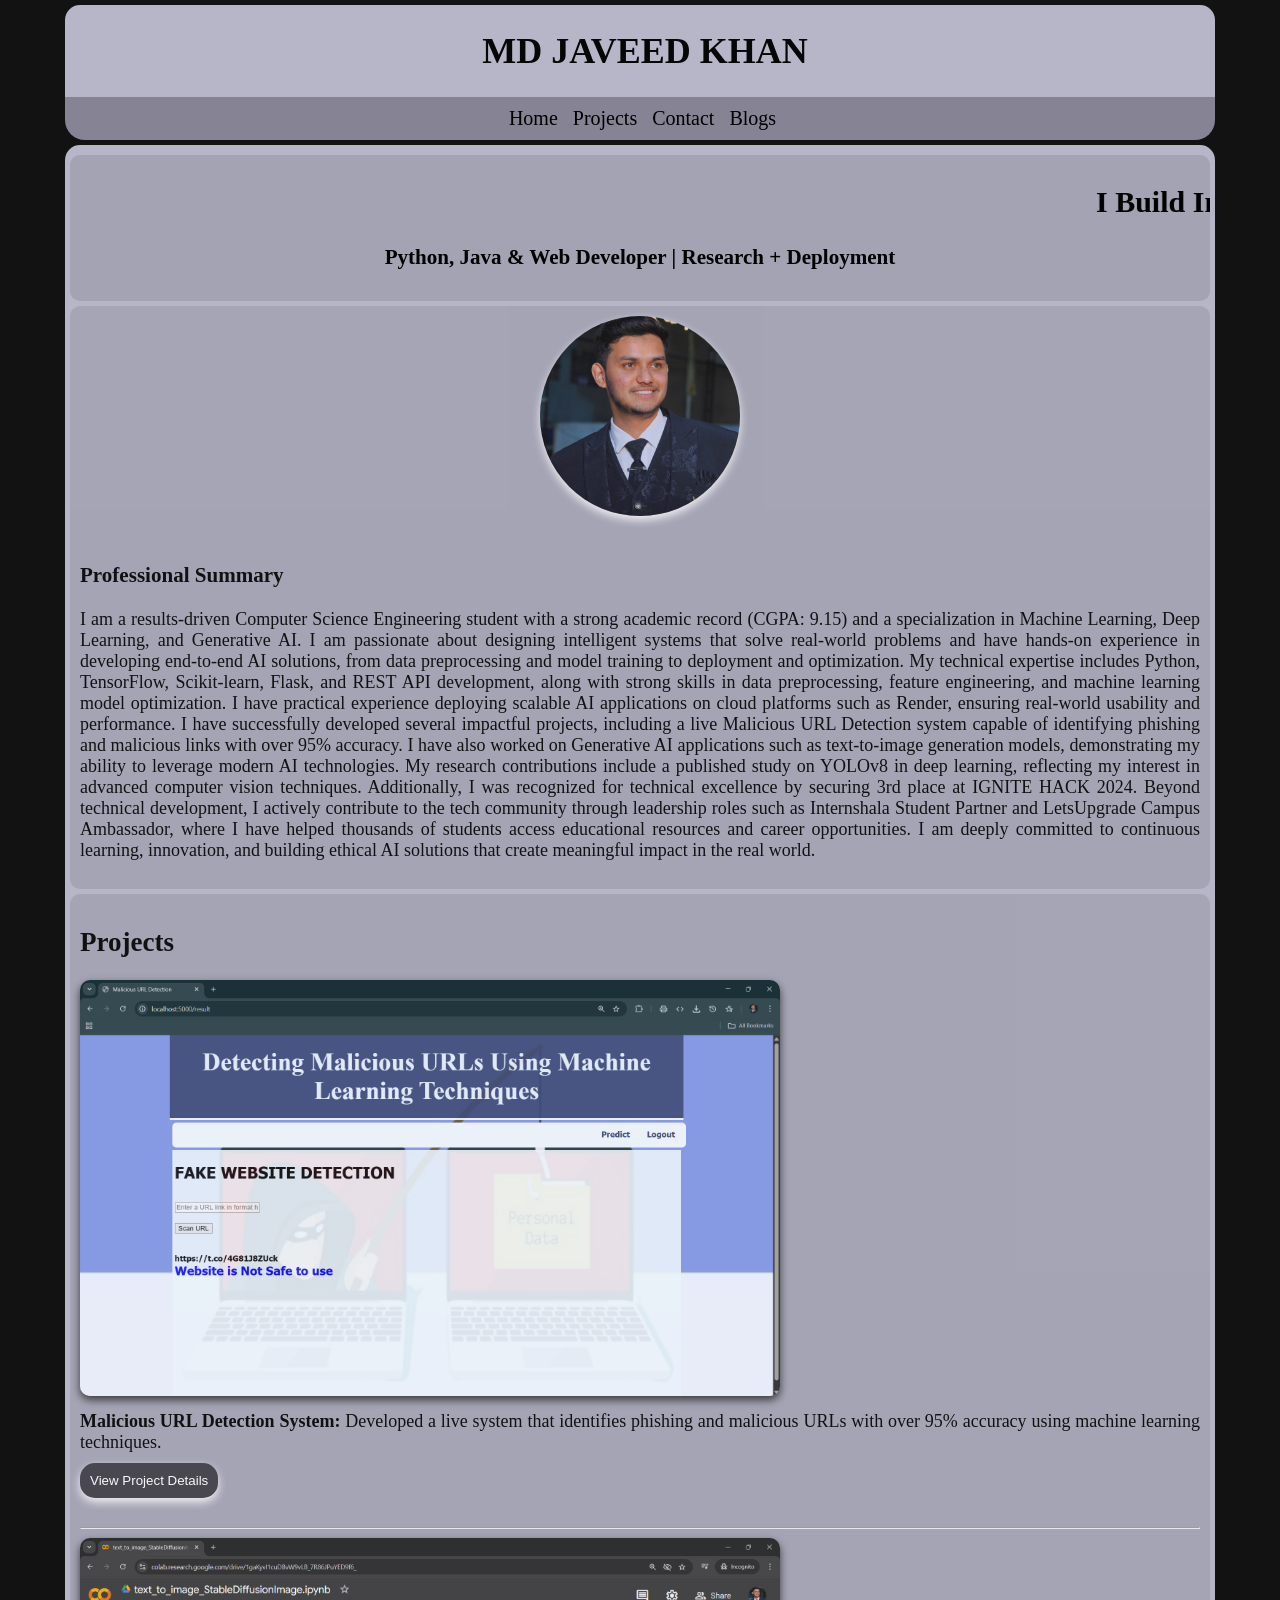
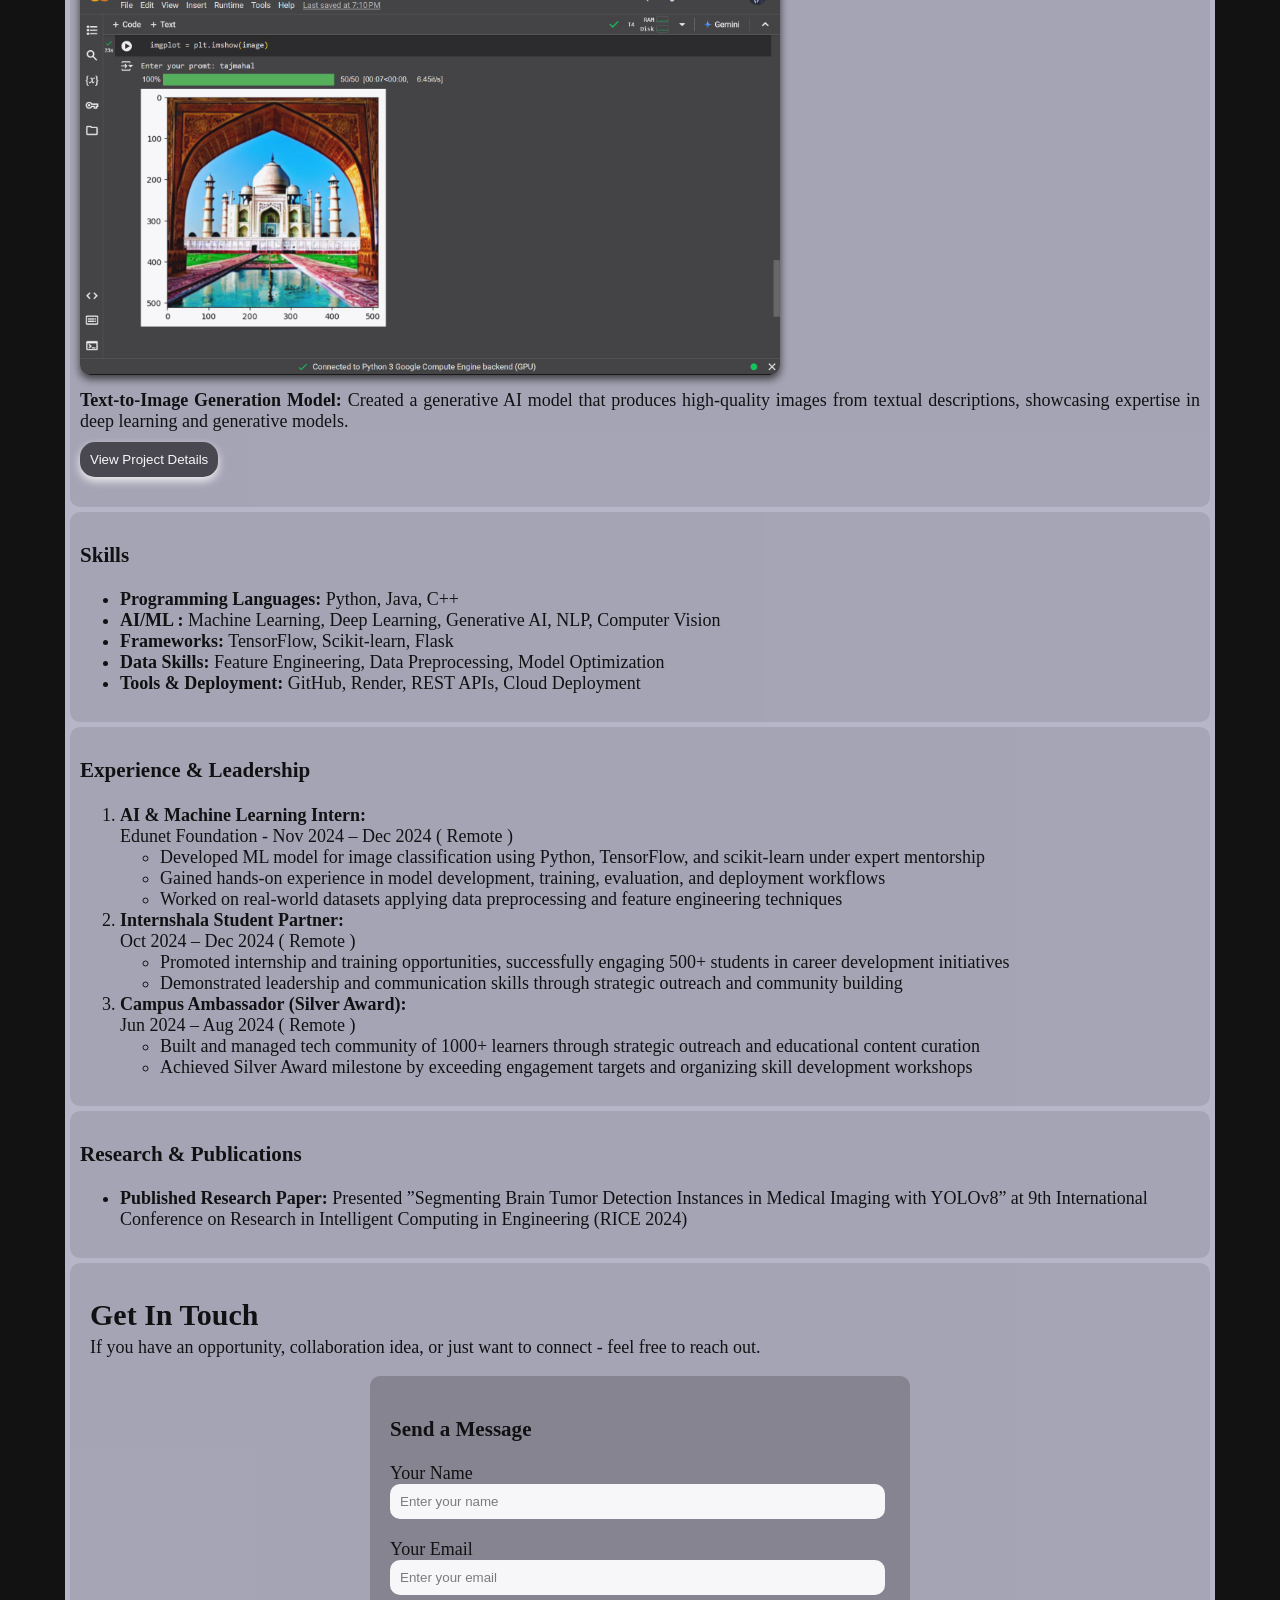
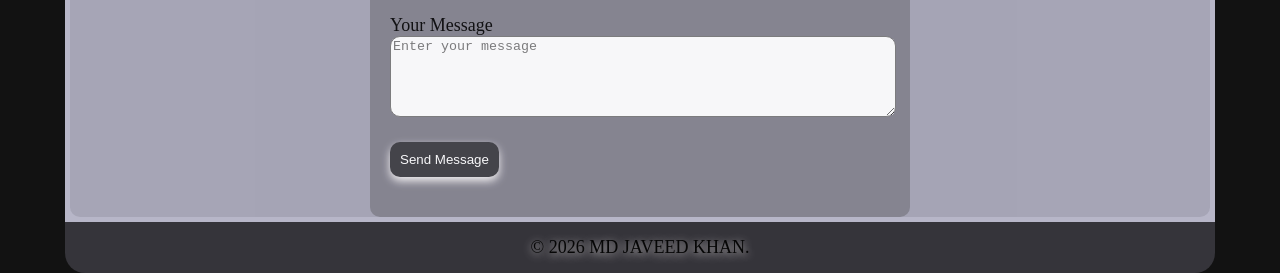
==== index.html @ 77957b5d "Add line breaks after profile and project images in index.html; clean up style.css" ====
<!DOCTYPE html>
<html lang="en">

    <head>
        <meta charset="UTF-8">
        <meta name="viewport" content="width=device-width, initial-scale=1.0">
        <link rel="stylesheet" href="static/css/style.css">
        <title>Portfolio</title>
        <link rel="icon" type="image/png"
            href="static/images/passport size photo.jpeg">

    </head>

    <body>
        <div class="header">
            <center><h1>MD JAVEED KHAN</h1></center>
        </div>
        <div class="navigation">
            <!-- add buttons
             <button class="nav-button" onclick="window.location.href='index.html'">Home</button>
             <button class="nav-button " onclick="window.location.href='Projects.html'">Projects</button>
             <button class="nav-button" onclick="window.location.href='contact.html'">Contact</button>
             <button class="nav-button" onclick="window.location.href='myblogs.html'">Blogs</button>
            -->
            <ul class="ul">
                <li class="li"><a href="index.html">Home </a></li>
                <li class="li"><a href="projects.html">Projects</a></li>
                <li class="li"><a href="contact.html">Contact</a></li>
                <li class="li"><a href="myblogs.html">Blogs</a></li>
            </ul>
        </div>

        <div class="content">
            <div class="profile">
                <center>
                    <marquee class="marquee">I Build Intelligent AI Systems That
                        Solve Real Problems</marquee>
                    <h3 class="title">Python, Java & Web Developer | Research +
                        Deployment</h3>
                </center>
            </div>
            <div class="professional-summary">
                <div class="profile-image">
                    <center>
                        <img src="static/images/passport size photo.jpeg"
                            alt="Profile Picture" class="profile-pic">
                    </center>
                </div><br>
                <div class="summary">
                    <h3>Professional Summary</h3>
                    <p>I am a results-driven Computer Science Engineering
                        student with a strong academic record (CGPA: 9.15) and a
                        specialization in Machine Learning, Deep Learning, and
                        Generative AI. I am passionate about designing
                        intelligent systems that solve real-world problems and
                        have hands-on experience in developing end-to-end AI
                        solutions, from data preprocessing and model training to
                        deployment and optimization.

                        My technical expertise includes Python, TensorFlow,
                        Scikit-learn, Flask, and REST API development, along
                        with strong skills in data preprocessing, feature
                        engineering, and machine learning model optimization. I
                        have practical experience deploying scalable AI
                        applications on cloud platforms such as Render, ensuring
                        real-world usability and performance.

                        I have successfully developed several impactful
                        projects, including a live Malicious URL Detection
                        system capable of identifying phishing and malicious
                        links with over 95% accuracy. I have also worked on
                        Generative AI applications such as text-to-image
                        generation models, demonstrating my ability to leverage
                        modern AI technologies. My research contributions
                        include a published study on YOLOv8 in deep learning,
                        reflecting my interest in advanced computer vision
                        techniques. Additionally, I was recognized for technical
                        excellence by securing 3rd place at IGNITE HACK 2024.

                        Beyond technical development, I actively contribute to
                        the tech community through leadership roles such as
                        Internshala Student Partner and LetsUpgrade Campus
                        Ambassador, where I have helped thousands of students
                        access educational resources and career opportunities. I
                        am deeply committed to continuous learning, innovation,
                        and building ethical AI solutions that create meaningful
                        impact in the real world.</p>
                </div>
            </div>
            <div class="project">
                <h2>Projects</h2>
                <div class="project1">
                    <img src="static/images/project1.png" alt="Project Image"
                        class="project-image"><br>
                    <b>Malicious URL Detection System:</b> Developed a live
                    system that identifies phishing and malicious URLs with over
                    95% accuracy using machine learning techniques.<br>
                    <button class="project1-button"
                        onclick="window.location.href='projects.html#project1'">View
                        Project Details</button>
                </div>
                <hr>
                <div class="project2">
                    <img src="static/images/project2.jpg" alt="Project Image"
                        class="project-image"><br>
                    <b>Text-to-Image Generation Model:</b> Created a generative
                    AI model that produces high-quality images from textual
                    descriptions, showcasing expertise in deep learning and
                    generative models.<br>
                    <button class="project2-button"
                        onclick="window.location.href='projects.html#project2'">View
                        Project Details</button>
                </div>
            </div>
            <div class="skills">
                <h3>Skills</h3>
                <ul>
                    <li><b>Programming Languages:</b> Python, Java, C++</li>
                    <li><b>AI/ML :</b> Machine Learning, Deep Learning,
                        Generative AI, NLP, Computer Vision</li>
                    <li><b>Frameworks:</b> TensorFlow, Scikit-learn, Flask</li>
                    <li><b>Data Skills:</b> Feature Engineering, Data
                        Preprocessing, Model Optimization</li>
                    <li><b>Tools & Deployment:</b> GitHub, Render, REST APIs,
                        Cloud Deployment</li>
                </ul>
            </div>
            <div class="experience">
                <h3>Experience & Leadership</h3>
                <ol><li><b>AI & Machine Learning Intern:</b></li>
                    Edunet Foundation - Nov 2024 – Dec 2024 ( Remote )<br>
                    <ul>
                        <li>Developed ML model for image classification using
                            Python, TensorFlow, and scikit-learn under expert
                            mentorship</li>
                        <li>Gained hands-on experience in model development,
                            training, evaluation, and deployment workflows</li>
                        <li>Worked on real-world datasets applying data
                            preprocessing and feature engineering
                            techniques</li>
                    </ul>
                    <li><b>Internshala Student Partner:</b><br> Oct 2024 – Dec
                        2024 ( Remote )</li>
                    <ul>
                        <li>Promoted internship and training opportunities,
                            successfully engaging 500+ students in career
                            development
                            initiatives</li>
                        <li>Demonstrated leadership and communication skills
                            through strategic outreach and community
                            building</li>
                    </ul>

                    <li><b>Campus Ambassador (Silver Award):</b><br>Jun 2024 –
                        Aug 2024 ( Remote )</li>
                    <ul>
                        <li>Built and managed tech community of 1000+ learners
                            through strategic outreach and educational content
                            curation</li>
                        <li> Achieved Silver Award milestone by exceeding
                            engagement targets and organizing skill development
                            workshops</li>
                    </ul>
                </ol>
            </div>

            <div class="research">
                <h3>Research & Publications</h3>
                <ul>
                    <li><b>Published Research Paper:</b> Presented ”Segmenting
                        Brain Tumor Detection Instances in Medical Imaging with
                        YOLOv8”
                        at 9th International Conference on Research in
                        Intelligent Computing in Engineering (RICE 2024)</li>

                </ul>

            </div>
            <div class="get-in-touch">
                <div class="touch">
                <h3>Get In Touch</h3>
                <p>If you have an opportunity, collaboration idea, or just want to connect - feel free to reach out.</p>
                </div>
                <form action="https://formspree.io/f/mzdaoayz"
                    method="POST">
                    <h3>Send a Message </h3>
                    <label>Your Name</label>
                    <input type="text" name="name" placeholder="Enter your name" required><br>
                    <label>Your Email</label>
                    <input type="email" name="email" placeholder="Enter your email" required><br>
                    <label>Your Message</label><br>
                    <textarea name="message" rows="5"
                        placeholder="Enter your message"
                        required></textarea><br>
                    <button type="submit" class="btn-primary">Send
                        Message</button>

                </form>

            </div>
        </div>

        <footer class="footer">
            &copy; <span id="current-year"></span> MD JAVEED KHAN.
        </footer>
        <script>
const form = document.querySelector("form");
const submitButton = form.querySelector("button");

form.addEventListener("submit", function (e) {
    e.preventDefault();

    const name = form["name"].value.trim();
    const email = form["email"].value.trim();
    const message = form["message"].value.trim();

    // ===== REQUIRED VALIDATION =====
    if (!name) {
        alert("Please enter your name.");
        return;
    }

    if (!email) {
        alert("Please enter your email.");
        return;
    }

    if (!validateEmail(email)) {
        alert("Please enter a valid email address.");
        return;
    }

    if (!message) {
        alert("Please enter your message.");
        return;
    }

    // ===== BUTTON LOADING STATE =====
    submitButton.innerText = "Submitting...";
    submitButton.disabled = true;

    // ===== SEND DATA TO FORMSPREE =====
    fetch(form.action, {
        method: "POST",
        body: new FormData(form),
        headers: {
            'Accept': 'application/json'
        }
    })
    .then(response => {
        if (response.ok) {
            alert("Your message has been sent successfully!");
            form.reset();   // Clear form
        } else {
            alert("Submission failed. Please try again.");
        }
    })
    .catch(error => {
        alert("Something went wrong. Please try again.");
        console.error(error);
    })
    .finally(() => {
        submitButton.innerText = "Send Message";
        submitButton.disabled = false;
    });
});

// ===== EMAIL VALIDATION FUNCTION =====
function validateEmail(email) {
    const re = /^[^\s@]+@[^\s@]+\.[^\s@]+$/;
    return re.test(email);
}
document.getElementById("current-year").textContent = new Date().getFullYear();
</script>
    </body>

</html>
---- static/css/style.css ----
html{
scroll-behavior:smooth;
}

body{
background-color:rgb(18,18,18);
color:black;
font-family:'Times New Roman',Times,serif;
margin:5px 0 0 0;
max-width:1150px;
margin-left:auto;
margin-right:auto;
padding-left:10px;
padding-right:10px;
}

.header{
background-color:rgb(183,182,200);
color:rgb(6,6,6);
text-align:left;
font-size:large;
font-family:'Times New Roman',Times,serif;
padding:1px 0 1px 10px;
border-radius:15px 15px 0 0;
}

.contact-navigation{
text-align:center;
padding:1px 0;
margin-top:0;
color:black;
background-color:rgb(133,131,148);
border-radius:0 0 10px 10px;
}

/* Navigation */

.navigation{
text-align:center;
}

.navigation ul{
padding-left:20px;
padding:5px 5px 5px 10px;
list-style-type:none;
font-size:20px;
margin:0;
overflow:hidden;
background-color:rgb(133,131,148);
border-radius:0 0 20px 20px;

gap:4%;
flex-wrap:wrap;
justify-content:center;
}

.navigation ul li{
display:inline-block;
}

.navigation ul a{
text-decoration:none;
color:black;
padding:5px;
display:block;
}

.navigation li:hover a{
color:rgb(204,201,201);
border-radius:6px;
}

/* Content */

.content{
border-radius:15px 15px 0 0;
padding:5px;
font-size:18px;
background-color:rgb(183,182,200);
margin-top:5px;
height:auto;
overflow-y:auto;
}

.content .marquee{
margin-top:20px;
font-size:30px;
font-weight:bold;
}

.content .profile{
margin-top:5px;
margin-bottom:5px;
padding-top:10px;
padding-bottom:10px;
border-radius:10px;
background-color:rgba(133,131,148,0.382);
text-align:center;
}

.content p{
font-family:'Times New Roman',Times,serif;
}

/* Professional Summary */

.professional-summary{
background-color:rgba(133,131,148,0.382);
padding:10px;
border-radius:10px;
opacity:0.9;
gap:20px;
flex-wrap:wrap;
align-items:center;
justify-content:center;
}

.profile-image img{
width:200px;
height:200px;
border-radius:50%;
box-shadow:rgb(247,245,245)0 4px 8px;
max-width:100%;
}

.summary{
text-align:justify;
flex:2;
}

/* Projects */

.projects{
background-color:rgba(133,131,148,0.382);
padding:10px;
border-radius:10px;
margin-top:5px;
text-align:justify;
opacity:0.9;
}

.projects h3{
text-align:left;
}

.projects img{
margin-bottom:10px;
width:100%;
height:auto;
border-radius:10px;
box-shadow:rgb(45,45,45)0 4px 8px;
}

.projects .icon{
margin-top:5px;
margin-bottom:5px;
border-radius:10px;
margin-right:5px;
width:30px;
height:30px;
vertical-align:middle;
cursor:pointer;
}

.projects button{
margin-top:10px;
margin-bottom:20px;
margin-right:20px;
padding:0 15px 0 10px;
background-color:rgb(62,61,68);
color:white;
border:none;
border-radius:15px;
cursor:pointer;
box-shadow:rgb(247,245,245)0 4px 8px;
}

/* Single Project */

.project{
background-color:rgba(133,131,148,0.382);
padding:10px;
border-radius:10px;
margin-top:5px;
text-align:justify;
opacity:0.9;
}

.project h3{
text-align:left;
}

.project img{
margin-bottom:10px;
width:100%;
max-width:700px;
height:auto;
border-radius:10px;
box-shadow:rgb(45,45,45)0 4px 8px;
}

.project .icon{
margin-top:5px;
margin-bottom:5px;
border-radius:10px;
margin-right:5px;
width:30px;
height:30px;
vertical-align:middle;
cursor:pointer;
}

.project button{
margin-top:10px;
margin-bottom:20px;
margin-right:20px;
padding:10px;
background-color:rgb(62,61,68);
color:white;
border:none;
border-radius:15px;
cursor:pointer;
box-shadow:rgb(247,245,245)0 4px 8px;
}

/* Sections */

.skills,
.experience,
.research{
background-color:rgba(133,131,148,0.382);
padding:10px;
border-radius:10px;
margin-top:5px;
opacity:0.9;
}

/* Contact Form */

.get-in-touch{
margin-top:5px;
background-color:rgba(133,131,148,0.382);
border-radius:10px;
opacity:0.9;
}

.get-in-touch .touch{
padding:5px 0 0 20px;
}

.get-in-touch .touch h3{
margin-bottom:0;
font-size:30px;
}

.get-in-touch .touch p{
margin-top:5px;
}

.get-in-touch form{
border-radius:10px;
margin:auto;
background-color:rgba(70,69,73,0.382);
padding:20px;
max-width:500px;
}

.get-in-touch input{
border:none;
width:95%;
border-radius:10px;
padding:10px;
margin-bottom:20px;
}

.get-in-touch textarea{
width:100%;
border-radius:10px;
margin-bottom:20px;
}

.get-in-touch button{
background-color:rgb(56,56,61);
box-shadow:rgb(247,245,245)0 4px 8px;
color:white;
border-radius:10px;
padding:10px;
margin-bottom:20px;
border:none;
cursor:pointer;
}

/* Contact Page */

.contact-content{
border-radius:15px 15px 0 0;
padding:20px;
font-size:20px;
background-color:rgb(183,182,200);
margin-top:5px;
height:600px;
overflow-y:auto;
}

.contact-content a{
color:black;
text-decoration:none;
}

.contact-content img{
width:35px;
height:35px;
vertical-align:middle;
margin-right:5px;
border-radius:10px;
box-shadow:rgb(247,245,245)0 4px 8px;
}

/* Blog */

.blog-content{
border-radius:15px 15px 0 0;
padding:20px;
font-size:20px;
background-color:rgb(183,182,200);
margin-top:5px;
height:auto;
overflow-y:auto;
}

.blog-content img{
width:100%;
height:auto;
border-radius:10px;
box-shadow:rgb(52,52,52)0 4px 8px;
}

.blog-content button{
margin:10px;
padding:10px 20px;
background-color:rgb(62,61,68);
color:white;
border:none;
border-radius:10px;
cursor:pointer;
box-shadow:rgb(247,245,245)0 4px 8px;
}

/* Footer */

footer{
text-shadow:rgb(222,218,218)0 2px 8px;
background-color:rgba(62,61,68,0.796);
color:rgb(6,6,6);
text-align:center;
font-size:large;
padding:15px;
border-radius:0 0 20px 20px;
margin-top:0;
}
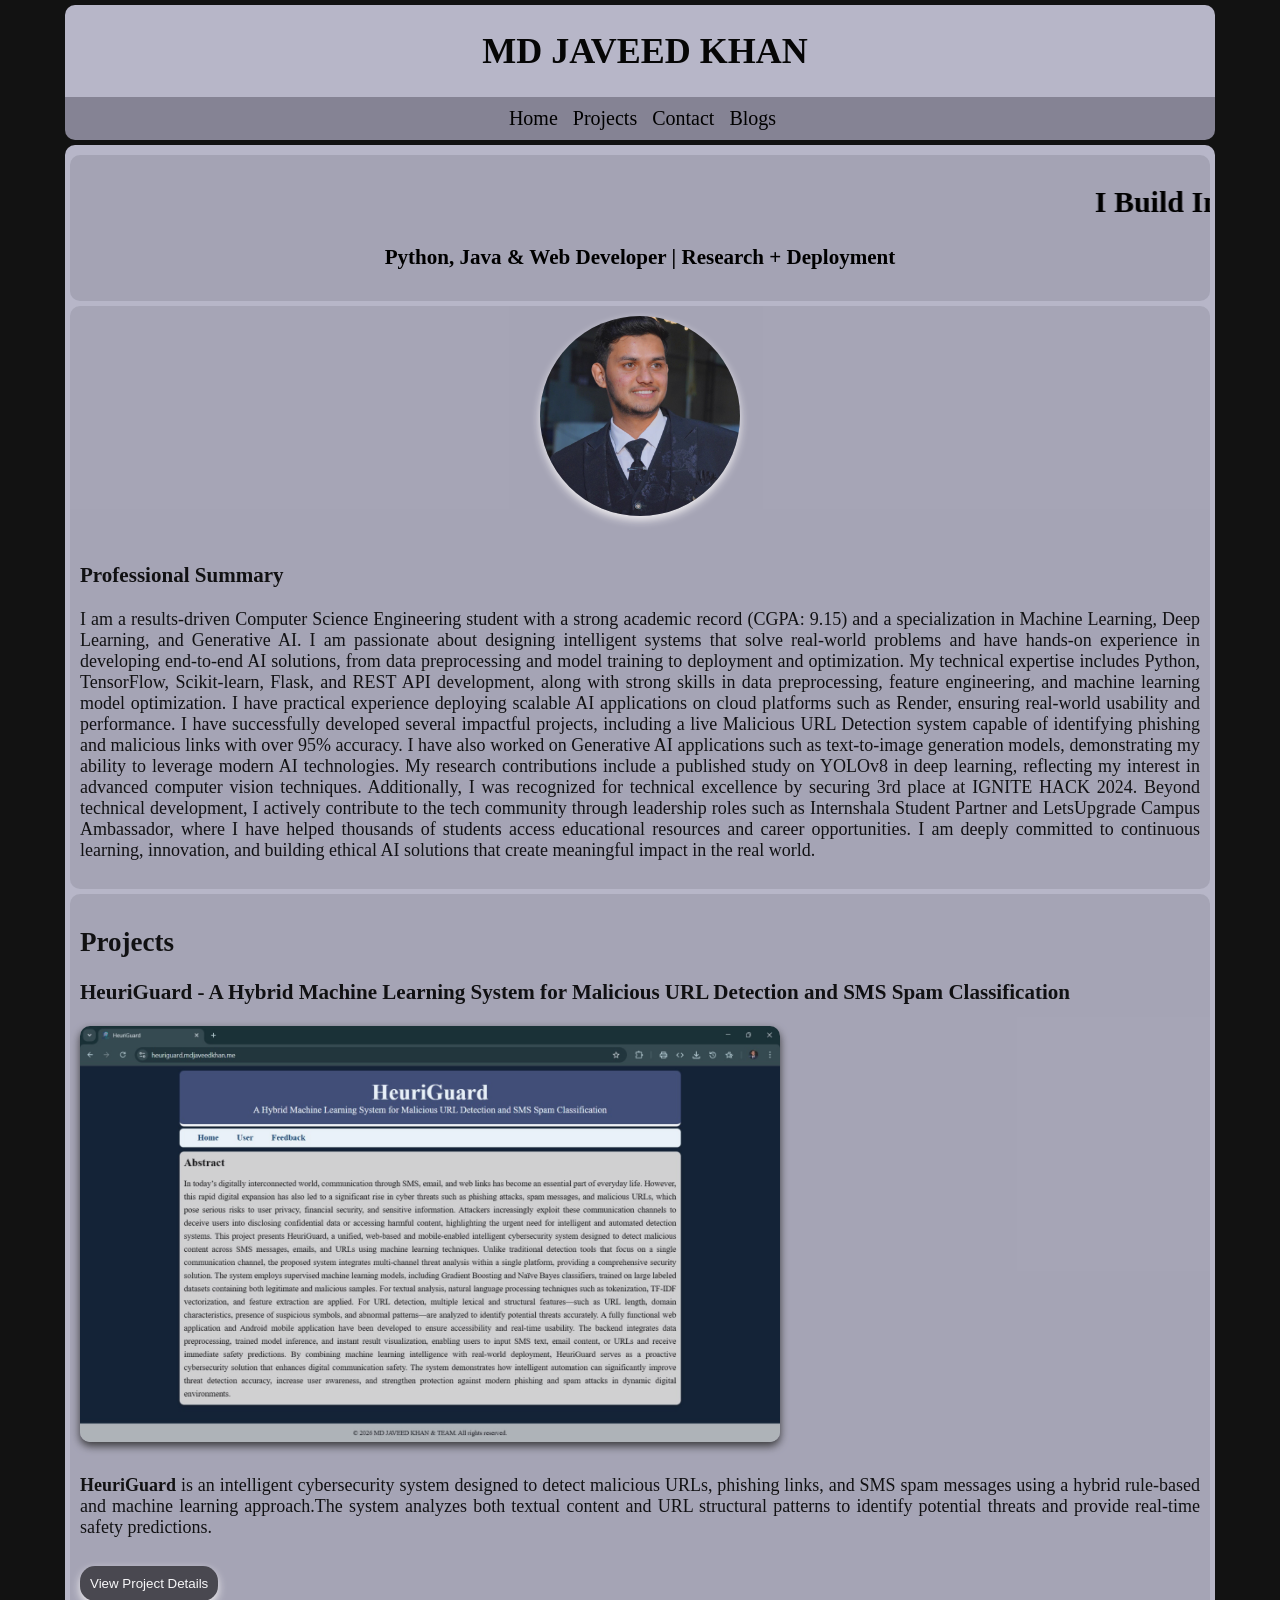
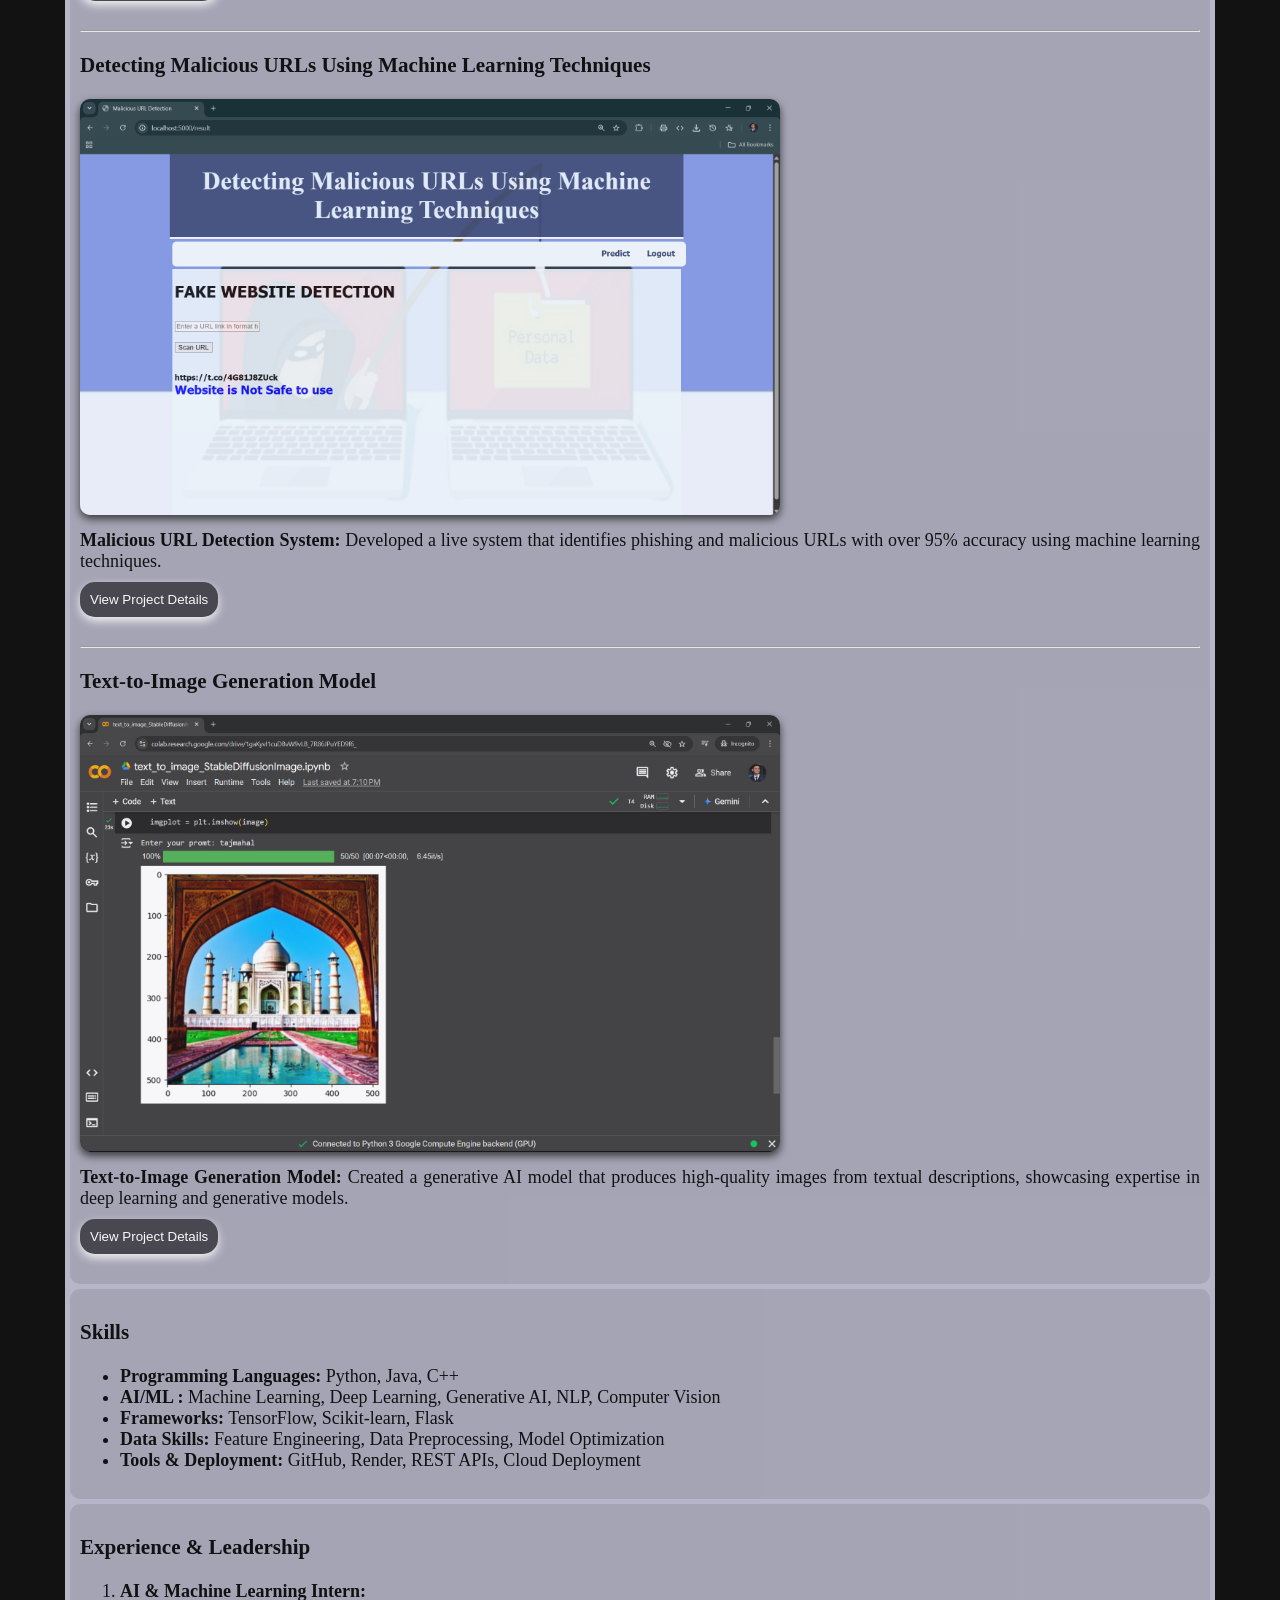
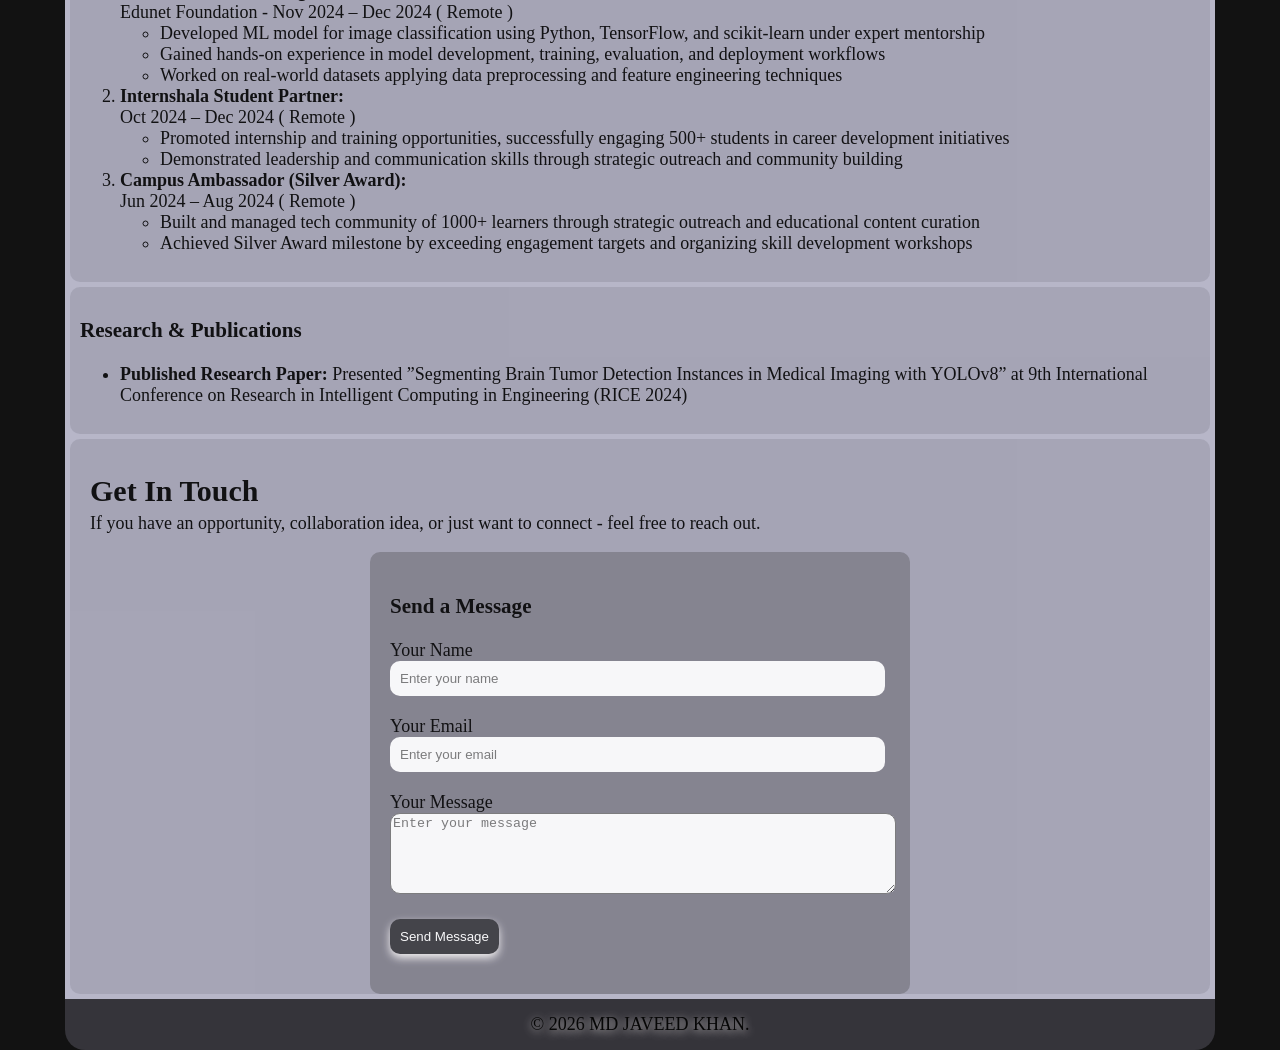
==== commit 0b2c049f: "HeuriGuard Added" ====
--- a/index.html
+++ b/index.html
@@ -89,7 +89,26 @@
             </div>
             <div class="project">
                 <h2>Projects</h2>
+                <div class="heuriguard">
+                    <h3>HeuriGuard - A Hybrid Machine Learning System for
+                        Malicious URL Detection and SMS Spam Classification</h3>
+                    <img src="static/images/HeuriGuard-laptop-Preview.jpeg"
+                        alt="Project Image"
+                        class="project-image"><br>
+
+                    <p><b>HeuriGuard</b> is an intelligent cybersecurity system
+                        designed to detect malicious URLs, phishing links, and
+                        SMS spam messages using a hybrid rule-based and machine
+                        learning approach.The system analyzes both textual content and URL
+                        structural patterns to identify potential threats and
+                        provide real-time safety predictions.</p>
+                    <button class="heuriguard-button"
+                        onclick="window.location.href='projects.html#heuriguard'">View
+                        Project Details</button>
+                </div>
+                <hr>
                 <div class="project1">
+                    <h3>Detecting Malicious URLs Using Machine Learning Techniques</h3>
                     <img src="static/images/project1.png" alt="Project Image"
                         class="project-image"><br>
                     <b>Malicious URL Detection System:</b> Developed a live
@@ -101,6 +120,7 @@
                 </div>
                 <hr>
                 <div class="project2">
+                    <h3>Text-to-Image Generation Model</h3>
                     <img src="static/images/project2.jpg" alt="Project Image"
                         class="project-image"><br>
                     <b>Text-to-Image Generation Model:</b> Created a generative
@@ -178,16 +198,19 @@
             </div>
             <div class="get-in-touch">
                 <div class="touch">
-                <h3>Get In Touch</h3>
-                <p>If you have an opportunity, collaboration idea, or just want to connect - feel free to reach out.</p>
+                    <h3>Get In Touch</h3>
+                    <p>If you have an opportunity, collaboration idea, or just
+                        want to connect - feel free to reach out.</p>
                 </div>
                 <form action="https://formspree.io/f/mzdaoayz"
                     method="POST">
                     <h3>Send a Message </h3>
                     <label>Your Name</label>
-                    <input type="text" name="name" placeholder="Enter your name" required><br>
+                    <input type="text" name="name" placeholder="Enter your name"
+                        required><br>
                     <label>Your Email</label>
-                    <input type="email" name="email" placeholder="Enter your email" required><br>
+                    <input type="email" name="email"
+                        placeholder="Enter your email" required><br>
                     <label>Your Message</label><br>
                     <textarea name="message" rows="5"
                         placeholder="Enter your message"
--- a/static/css/style.css
+++ b/static/css/style.css
@@ -21,7 +21,7 @@
 font-size:large;
 font-family:'Times New Roman',Times,serif;
 padding:1px 0 1px 10px;
-border-radius:15px 15px 0 0;
+border-radius:10px 10px 0 0;
 }
 
 .contact-navigation{
@@ -47,7 +47,7 @@
 margin:0;
 overflow:hidden;
 background-color:rgb(133,131,148);
-border-radius:0 0 20px 20px;
+border-radius:0 0 10px 10px;
 
 gap:4%;
 flex-wrap:wrap;
@@ -73,7 +73,7 @@
 /* Content */
 
 .content{
-border-radius:15px 15px 0 0;
+border-radius:10px 10px 0 0;
 padding:5px;
 font-size:18px;
 background-color:rgb(183,182,200);
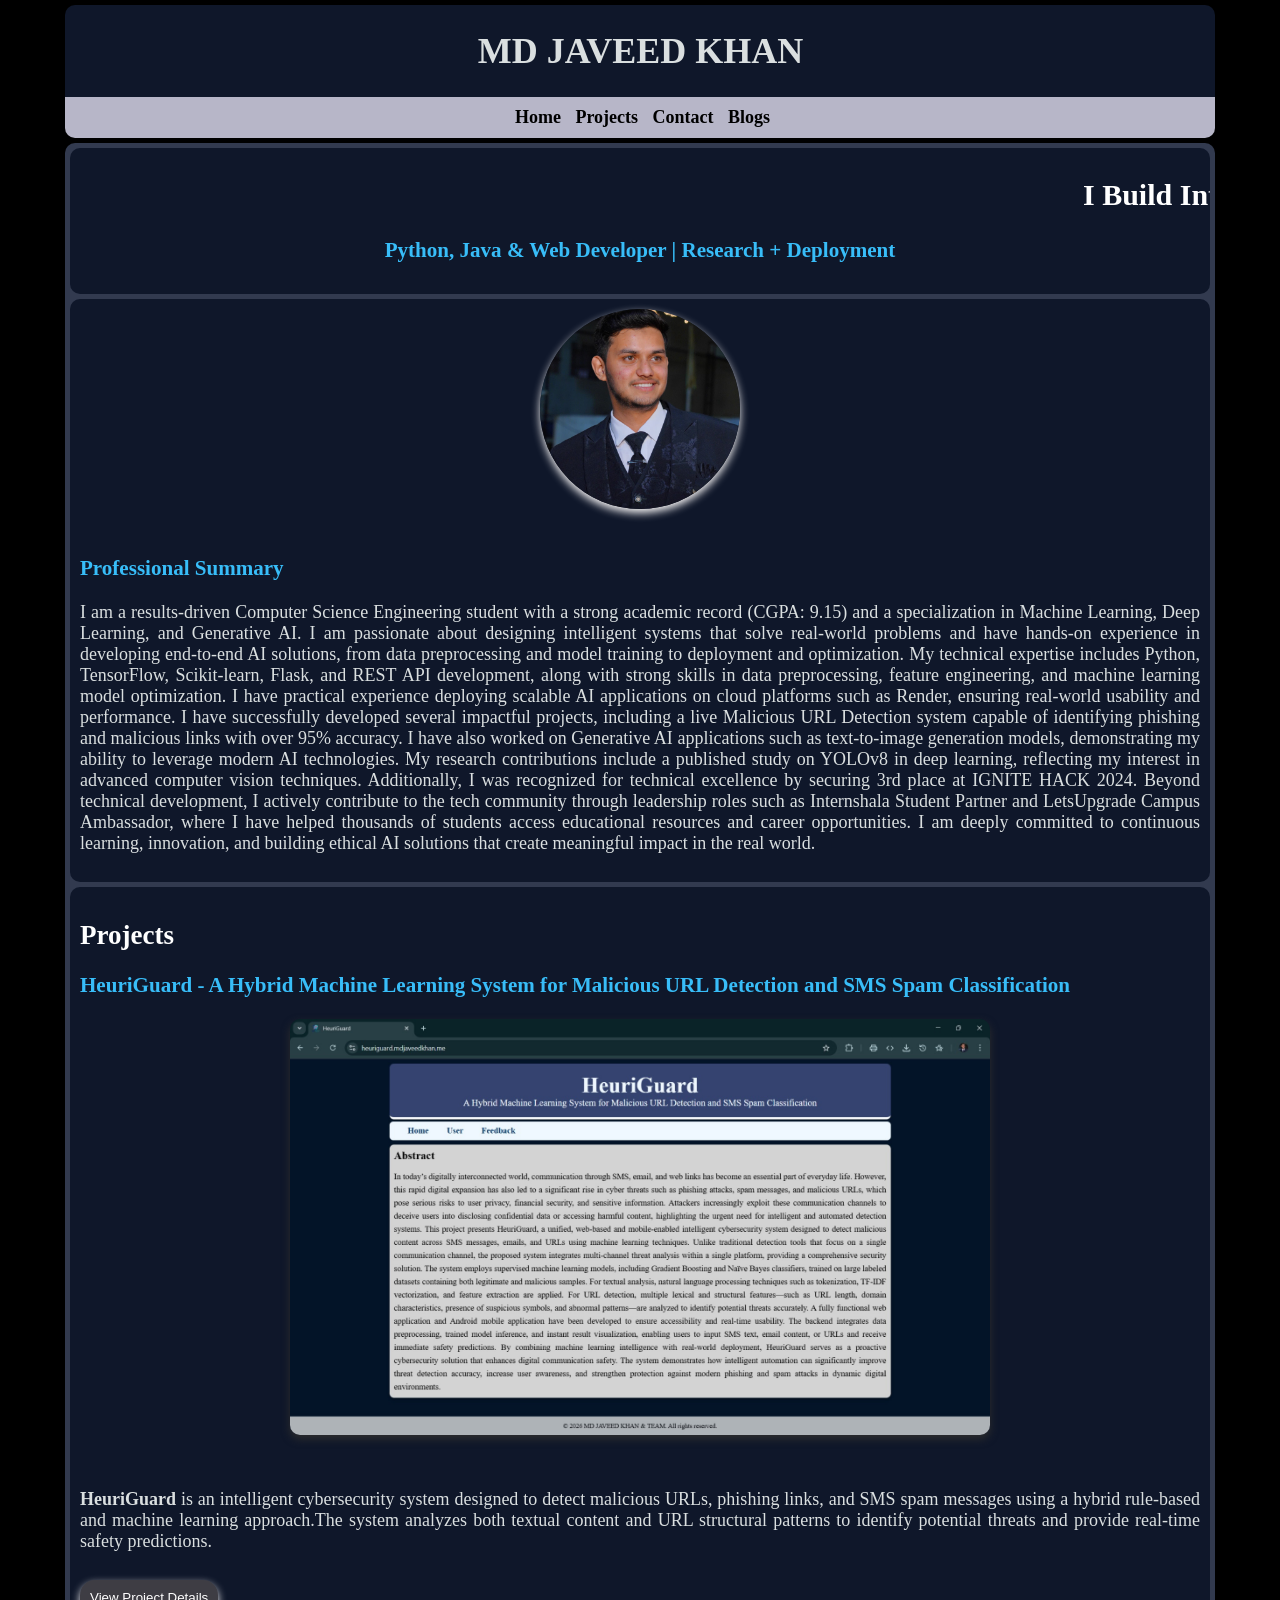
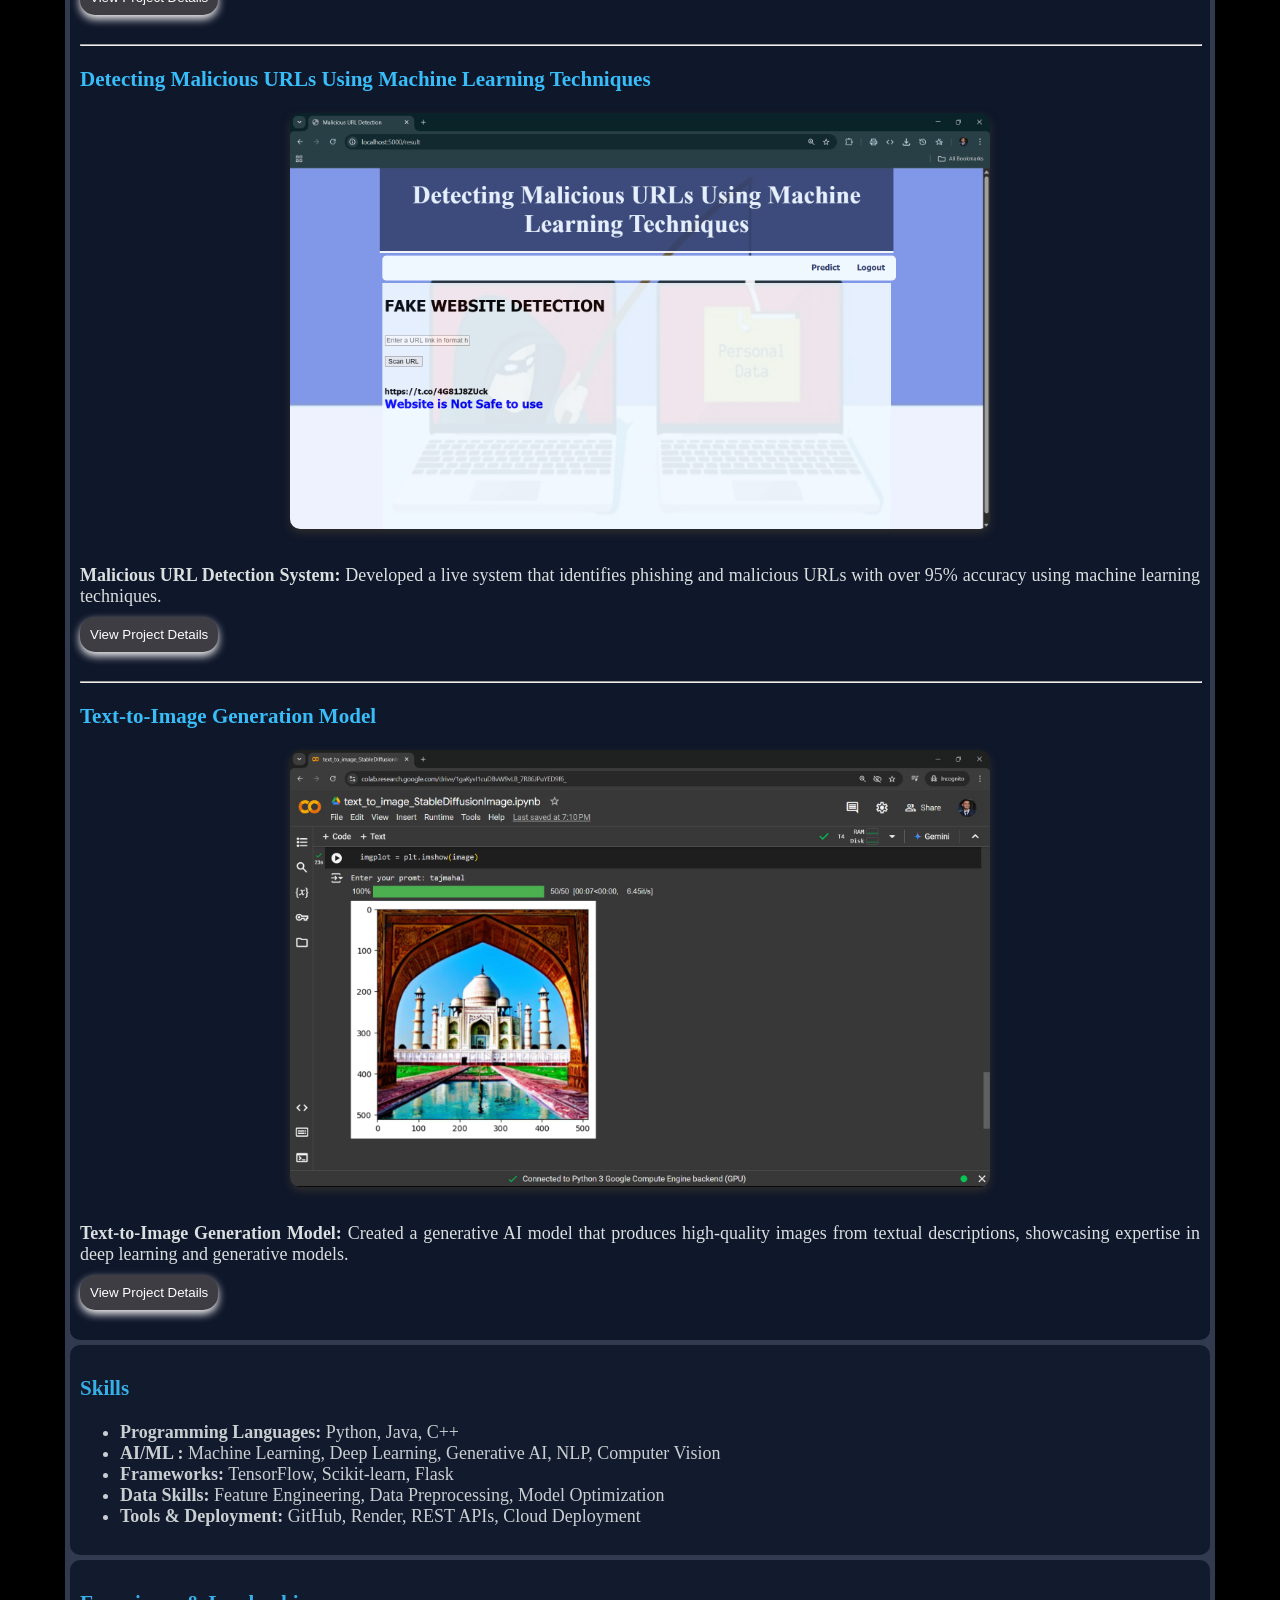
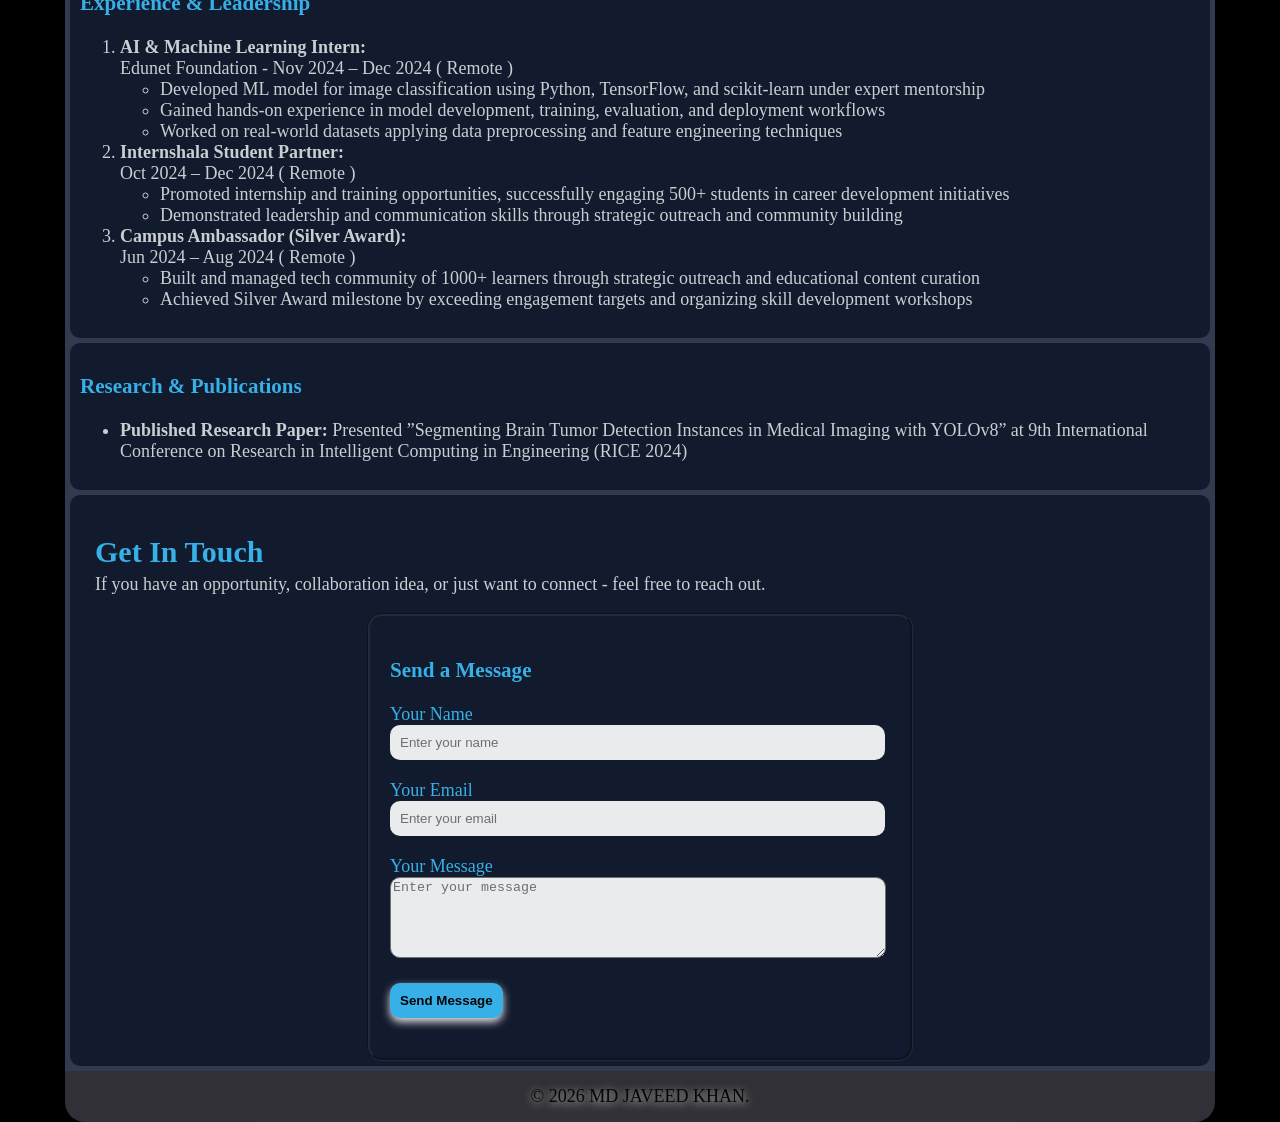
==== commit 28803fd2: "Image Position set" ====
--- a/index.html
+++ b/index.html
@@ -92,9 +92,9 @@
                 <div class="heuriguard">
                     <h3>HeuriGuard - A Hybrid Machine Learning System for
                         Malicious URL Detection and SMS Spam Classification</h3>
-                    <img src="static/images/HeuriGuard-laptop-Preview.jpeg"
+                    <center><img src="static/images/HeuriGuard-laptop-Preview.jpeg"
                         alt="Project Image"
-                        class="project-image"><br>
+                        class="project-image"></center><br>
 
                     <p><b>HeuriGuard</b> is an intelligent cybersecurity system
                         designed to detect malicious URLs, phishing links, and
@@ -109,8 +109,8 @@
                 <hr>
                 <div class="project1">
                     <h3>Detecting Malicious URLs Using Machine Learning Techniques</h3>
-                    <img src="static/images/project1.png" alt="Project Image"
-                        class="project-image"><br>
+                    <center><img src="static/images/project1.png" alt="Project Image"
+                        class="project-image"></center><br>
                     <b>Malicious URL Detection System:</b> Developed a live
                     system that identifies phishing and malicious URLs with over
                     95% accuracy using machine learning techniques.<br>
@@ -121,8 +121,8 @@
                 <hr>
                 <div class="project2">
                     <h3>Text-to-Image Generation Model</h3>
-                    <img src="static/images/project2.jpg" alt="Project Image"
-                        class="project-image"><br>
+                    <center><img src="static/images/project2.jpg" alt="Project Image"
+                        class="project-image"></center><br>
                     <b>Text-to-Image Generation Model:</b> Created a generative
                     AI model that produces high-quality images from textual
                     descriptions, showcasing expertise in deep learning and
--- a/static/css/style.css
+++ b/static/css/style.css
@@ -1,360 +1,447 @@
-html{
-scroll-behavior:smooth;
-}
-
-body{
-background-color:rgb(18,18,18);
-color:black;
-font-family:'Times New Roman',Times,serif;
-margin:5px 0 0 0;
-max-width:1150px;
-margin-left:auto;
-margin-right:auto;
-padding-left:10px;
-padding-right:10px;
-}
-
-.header{
-background-color:rgb(183,182,200);
-color:rgb(6,6,6);
-text-align:left;
-font-size:large;
-font-family:'Times New Roman',Times,serif;
-padding:1px 0 1px 10px;
-border-radius:10px 10px 0 0;
-}
-
-.contact-navigation{
-text-align:center;
-padding:1px 0;
-margin-top:0;
-color:black;
-background-color:rgb(133,131,148);
-border-radius:0 0 10px 10px;
+html {
+    scroll-behavior: smooth;
+}
+
+body {
+    background-color: black;
+    color: #dadfe0;
+    font-family: 'Times New Roman', Times, serif;
+    margin: 5px 0 0 0;
+    max-width: 1150px;
+    margin-left: auto;
+    margin-right: auto;
+    padding-left: 10px;
+    padding-right: 10px;
+}
+
+.header {
+    background-color: #0f172a;
+    color: #dadfe0;
+    text-align: left;
+    font-size: large;
+    font-family: 'Times New Roman', Times, serif;
+    padding: 1px 0 1px 1px;
+    border-radius: 10px 10px 0 0;
+}
+
+.contact-navigation {
+    text-align: center;
+    padding: 1px 0;
+    margin-top: 0;
+    color: #070707;
+    background-color: rgb(133, 131, 148);
+    border-radius: 0 0 10px 10px;
 }
 
 /* Navigation */
 
-.navigation{
-text-align:center;
-}
-
-.navigation ul{
-padding-left:20px;
-padding:5px 5px 5px 10px;
-list-style-type:none;
-font-size:20px;
-margin:0;
-overflow:hidden;
-background-color:rgb(133,131,148);
-border-radius:0 0 10px 10px;
-
-gap:4%;
-flex-wrap:wrap;
-justify-content:center;
-}
-
-.navigation ul li{
-display:inline-block;
-}
-
-.navigation ul a{
-text-decoration:none;
-color:black;
-padding:5px;
-display:block;
-}
-
-.navigation li:hover a{
-color:rgb(204,201,201);
-border-radius:6px;
+.navigation {
+    text-align: center;
+    font-weight: bold;
+}
+
+.navigation ul {
+    padding-left: 15px;
+    padding: 5px 5px 5px 10px;
+    list-style-type: none;
+    font-size: 18px;
+    margin: 0;
+    overflow: hidden;
+    background-color: rgb(183, 182, 200);
+    border-radius: 0 0 10px 10px;
+    gap: 5330%;
+    flex-wrap: wrap;
+    justify-content: center;
+}
+
+.navigation ul li {
+    display: inline-block;
+    padding: 5px;
+
+}
+
+.navigation ul a {
+    text-decoration: none;
+    color: black;
+    display: block;
+}
+
+.navigation li:hover a {
+    color: #515152;
+    border-radius: 6px;
 }
 
 /* Content */
 
-.content{
-border-radius:10px 10px 0 0;
-padding:5px;
-font-size:18px;
-background-color:rgb(183,182,200);
-margin-top:5px;
-height:auto;
-overflow-y:auto;
-}
-
-.content .marquee{
-margin-top:20px;
-font-size:30px;
-font-weight:bold;
-}
-
-.content .profile{
-margin-top:5px;
-margin-bottom:5px;
-padding-top:10px;
-padding-bottom:10px;
-border-radius:10px;
-background-color:rgba(133,131,148,0.382);
-text-align:center;
-}
-
-.content p{
-font-family:'Times New Roman',Times,serif;
+.content {
+    border-radius: 10px 10px 0 0;
+    padding: 5px;
+    font-size: 18px;
+    background-color: #323a4f;
+    margin-top: 5px;
+    height: auto;
+    overflow-y: auto;
+    padding-left: 5px;
+    padding-right: 5px;
+}
+
+.content .marquee {
+    margin-top: 20px;
+    font-size: 30px;
+    font-weight: bold;
+    color: white;
+
+}
+
+.content .profile {
+    margin-bottom: 5px;
+    padding-top: 10px;
+    padding-bottom: 10px;
+    border-radius: 10px;
+    text-align: center;
+    background-color: #0f172a;
+
+    .title {
+        font-weight: bold;
+        color: #38bdf8;
+
+    }
+}
+
+.content p {
+    font-family: 'Times New Roman', Times, serif;
 }
 
 /* Professional Summary */
 
-.professional-summary{
-background-color:rgba(133,131,148,0.382);
-padding:10px;
-border-radius:10px;
-opacity:0.9;
-gap:20px;
-flex-wrap:wrap;
-align-items:center;
-justify-content:center;
-}
-
-.profile-image img{
-width:200px;
-height:200px;
-border-radius:50%;
-box-shadow:rgb(247,245,245)0 4px 8px;
-max-width:100%;
-}
-
-.summary{
-text-align:justify;
-flex:2;
-}
-
-/* Projects */
-
-.projects{
-background-color:rgba(133,131,148,0.382);
-padding:10px;
-border-radius:10px;
-margin-top:5px;
-text-align:justify;
-opacity:0.9;
-}
-
-.projects h3{
-text-align:left;
-}
-
-.projects img{
-margin-bottom:10px;
-width:100%;
-height:auto;
-border-radius:10px;
-box-shadow:rgb(45,45,45)0 4px 8px;
-}
-
-.projects .icon{
-margin-top:5px;
-margin-bottom:5px;
-border-radius:10px;
-margin-right:5px;
-width:30px;
-height:30px;
-vertical-align:middle;
-cursor:pointer;
-}
-
-.projects button{
-margin-top:10px;
-margin-bottom:20px;
-margin-right:20px;
-padding:0 15px 0 10px;
-background-color:rgb(62,61,68);
-color:white;
-border:none;
-border-radius:15px;
-cursor:pointer;
-box-shadow:rgb(247,245,245)0 4px 8px;
+.professional-summary {
+    background-color: #0f172a;
+    padding: 10px;
+    border-radius: 10px;
+    gap: 20px;
+    flex-wrap: wrap;
+    align-items: center;
+    justify-content: center;
+}
+
+.profile-image img {
+    width: 200px;
+    height: 200px;
+    border-radius: 50%;
+    box-shadow: rgb(247, 245, 245)0 4px 8px;
+    max-width: 100%;
+}
+
+.summary {
+    text-align: justify;
+    flex: 2;
+
+    h3 {
+        color: #38bdf8;
+    }
 }
 
 /* Single Project */
-
-.project{
-background-color:rgba(133,131,148,0.382);
-padding:10px;
-border-radius:10px;
-margin-top:5px;
-text-align:justify;
-opacity:0.9;
-}
-
-.project h3{
-text-align:left;
-}
-
-.project img{
-margin-bottom:10px;
-width:100%;
-max-width:700px;
-height:auto;
-border-radius:10px;
-box-shadow:rgb(45,45,45)0 4px 8px;
-}
-
-.project .icon{
-margin-top:5px;
-margin-bottom:5px;
-border-radius:10px;
-margin-right:5px;
-width:30px;
-height:30px;
-vertical-align:middle;
-cursor:pointer;
-}
-
-.project button{
-margin-top:10px;
-margin-bottom:20px;
-margin-right:20px;
-padding:10px;
-background-color:rgb(62,61,68);
-color:white;
-border:none;
-border-radius:15px;
-cursor:pointer;
-box-shadow:rgb(247,245,245)0 4px 8px;
+.project {
+    background-color: #0f172a;
+    padding: 10px;
+    border-radius: 10px;
+    margin-top: 5px;
+    text-align: justify;
+    hr {
+        width: 100%;
+    }
+}
+
+.project h2 {
+    color: white;
+}
+
+.project h3 {
+    text-align: left;
+    color: #38bdf8;
+}
+
+
+.project img {
+    margin-left: auto;
+    margin-right: auto;
+    margin-bottom: 10px;
+    width: 100%;
+    max-width: 700px;
+    height: auto;
+    border-radius: 10px;
+    box-shadow: rgb(45, 45, 45)0 4px 8px;
+}
+
+.project .icon {
+    margin-top: 5px;
+    margin-bottom: 5px;
+    border-radius: 10px;
+    margin-right: 5px;
+    width: 30px;
+    height: 30px;
+    vertical-align: middle;
+    cursor: pointer;
+}
+
+.project button {
+    margin-top: 10px;
+    margin-bottom: 20px;
+    margin-right: 20px;
+    padding: 10px;
+    background-color: rgb(62, 61, 68);
+    color: white;
+    border: none;
+    border-radius: 15px;
+    cursor: pointer;
+    box-shadow: rgb(247, 245, 245)0 4px 8px;
 }
 
 /* Sections */
 
 .skills,
 .experience,
-.research{
-background-color:rgba(133,131,148,0.382);
-padding:10px;
-border-radius:10px;
-margin-top:5px;
-opacity:0.9;
-}
-
+.research {
+    background-color: #0f172a;
+    padding: 10px;
+    border-radius: 10px;
+    margin-top: 5px;
+    opacity: 0.9;
+}
+.skills h3{
+    text-align: left;
+    color: #38bdf8;
+}
+.experience h3{
+    text-align: left;
+    color: #38bdf8;
+}
+.research h3{
+    text-align: left;
+    color: #38bdf8;
+}
 /* Contact Form */
 
-.get-in-touch{
-margin-top:5px;
-background-color:rgba(133,131,148,0.382);
-border-radius:10px;
-opacity:0.9;
-}
-
-.get-in-touch .touch{
-padding:5px 0 0 20px;
-}
-
-.get-in-touch .touch h3{
-margin-bottom:0;
-font-size:30px;
-}
-
-.get-in-touch .touch p{
-margin-top:5px;
-}
-
-.get-in-touch form{
-border-radius:10px;
-margin:auto;
-background-color:rgba(70,69,73,0.382);
-padding:20px;
-max-width:500px;
-}
-
-.get-in-touch input{
-border:none;
-width:95%;
-border-radius:10px;
-padding:10px;
-margin-bottom:20px;
-}
-
-.get-in-touch textarea{
-width:100%;
-border-radius:10px;
-margin-bottom:20px;
-}
-
-.get-in-touch button{
-background-color:rgb(56,56,61);
-box-shadow:rgb(247,245,245)0 4px 8px;
-color:white;
-border-radius:10px;
-padding:10px;
-margin-bottom:20px;
-border:none;
-cursor:pointer;
-}
+.get-in-touch {
+    padding: 5px;
+    margin-top: 5px;
+    background-color: #0f172a;
+    border-radius: 10px;
+    opacity: 0.9;
+}
+
+.get-in-touch .touch {
+    padding: 5px 0 0 20px;
+}
+
+.get-in-touch .touch h3 {
+    margin-bottom: 0;
+    font-size: 30px;
+    color: #38bdf8;
+}
+
+.get-in-touch .touch p {
+    margin-top: 5px;
+}
+
+.get-in-touch form {
+    border-radius: 15px;
+    margin: auto;
+    padding: 20px;
+    max-width: 500px;
+    border-style: groove;
+    border-color: rgba(70, 69, 73, 0.382);
+}
+
+.get-in-touch form h3 {
+    color: #38bdf8;
+}
+
+.get-in-touch form label {
+    color: #38bdf8;
+    margin-bottom: 10px;
+}
+
+.get-in-touch input {
+    border: none;
+    width: 95%;
+    border-radius: 10px;
+    padding: 10px;
+    margin-bottom: 20px;
+}
+
+.get-in-touch textarea {
+    width: 98%;
+    border-radius: 10px;
+    margin-bottom: 20px;
+
+}
+
+.get-in-touch button {
+    background-color: #38bdf8;
+    font-weight: bold;
+    box-shadow: rgb(247, 245, 245)0 4px 8px;
+    color: black;
+    border-radius: 10px;
+    padding: 10px;
+    margin-bottom: 20px;
+    border: none;
+    cursor: pointer;
+}
+
+
+/* Projects */
+
+.projects {
+    background-color: #0f172a;
+    padding: 10px;
+    border-radius: 10px;
+    text-align: justify;
+}
+
+.projects .subheading {
+    color: #38bdf8;
+}
+
+.projects h3 {
+    text-align: left;
+    color: #38bdf8;
+}
+
+.projects img {
+    margin-left: auto;
+    margin-right: auto;
+    margin-bottom: 10px;
+    width: 100%;
+    max-width: 700px;
+    height: auto;
+    border-radius: 10px;
+    box-shadow: rgb(45, 45, 45)0 4px 8px;
+}
+
+.projects .icon {
+    margin-top: 5px;
+    margin-bottom: 5px;
+    border-radius: 10px;
+    margin-right: 5px;
+    width: 30px;
+    height: 30px;
+    vertical-align: middle;
+    cursor: pointer;
+}
+
+.projects button {
+    margin-top: 10px;
+    margin-bottom: 20px;
+    margin-right: 20px;
+    padding: 0 15px 0 10px;
+    background-color: rgb(62, 61, 68);
+    color: white;
+    border: none;
+    border-radius: 15px;
+    cursor: pointer;
+    box-shadow: rgb(247, 245, 245)0 4px 8px;
+}
+
+
 
 /* Contact Page */
 
-.contact-content{
-border-radius:15px 15px 0 0;
-padding:20px;
-font-size:20px;
-background-color:rgb(183,182,200);
-margin-top:5px;
-height:600px;
-overflow-y:auto;
-}
-
-.contact-content a{
-color:black;
-text-decoration:none;
-}
-
-.contact-content img{
-width:35px;
-height:35px;
-vertical-align:middle;
-margin-right:5px;
-border-radius:10px;
-box-shadow:rgb(247,245,245)0 4px 8px;
+.contact-content {
+    border-radius: 10px 10px 0 0;
+    font-size: 20px;
+    background-color: #323a4f;
+    margin-top: 5px;
+    height: 600px;
+    overflow-y: auto;
+}
+
+.contact-info {
+    margin: 5px;
+    background-color: #0f172a;
+    padding: 10px;
+    border-radius: 10px;
+    flex-wrap: wrap;
+    align-items: center;
+    justify-content: center;
+    height: 95%;
+
+    h3 {
+        color: #38bdf8;
+    }
+
+}
+
+.contact-content a {
+    font-size: medium;
+    color: #38bdf8;
+    text-decoration: none;
+
+}
+
+.contact-content img {
+    width: 35px;
+    height: 35px;
+    vertical-align: middle;
+    margin-right: 5px;
+    border-radius: 10px;
+    box-shadow: rgb(247, 245, 245)0 4px 8px;
 }
 
 /* Blog */
 
-.blog-content{
-border-radius:15px 15px 0 0;
-padding:20px;
-font-size:20px;
-background-color:rgb(183,182,200);
-margin-top:5px;
-height:auto;
-overflow-y:auto;
-}
-
-.blog-content img{
-width:100%;
-height:auto;
-border-radius:10px;
-box-shadow:rgb(52,52,52)0 4px 8px;
-}
-
-.blog-content button{
-margin:10px;
-padding:10px 20px;
-background-color:rgb(62,61,68);
-color:white;
-border:none;
-border-radius:10px;
-cursor:pointer;
-box-shadow:rgb(247,245,245)0 4px 8px;
+.blog-content {
+    background-color: #323a4f;
+    padding: 5px;
+    border-radius: 10px 10px 0px 0px;
+    margin-top: 5px;
+
+    h3 {
+        color: #38bdf8;
+    }
+}
+
+.blog-content .blog {
+    background-color: #0f172a;
+    padding: 10px;
+    border-radius: 10px;
+    text-align: justify;
+    margin-bottom: 5px;
+
+    hr {
+        width: 100%;
+    }
+}
+
+
+.blog-content img {
+    width: 100%;
+    height: auto;
+    border-radius: 10px;
+    box-shadow: rgb(52, 52, 52)0 4px 8px;
+}
+
+.blog-content button {
+    margin: 10px;
+    padding: 10px 20px;
+    background-color: rgb(62, 61, 68);
+    color: white;
+    border: none;
+    border-radius: 10px;
+    cursor: pointer;
+    box-shadow: rgb(247, 245, 245)0 4px 8px;
 }
 
 /* Footer */
 
-footer{
-text-shadow:rgb(222,218,218)0 2px 8px;
-background-color:rgba(62,61,68,0.796);
-color:rgb(6,6,6);
-text-align:center;
-font-size:large;
-padding:15px;
-border-radius:0 0 20px 20px;
-margin-top:0;
+footer {
+    text-shadow: rgb(222, 218, 218)0 2px 8px;
+    background-color: rgba(62, 61, 68, 0.796);
+    color: rgb(6, 6, 6);
+    text-align: center;
+    font-size: large;
+    padding: 15px;
+    border-radius: 0 0 20px 20px;
+    margin-top: 0;
 }
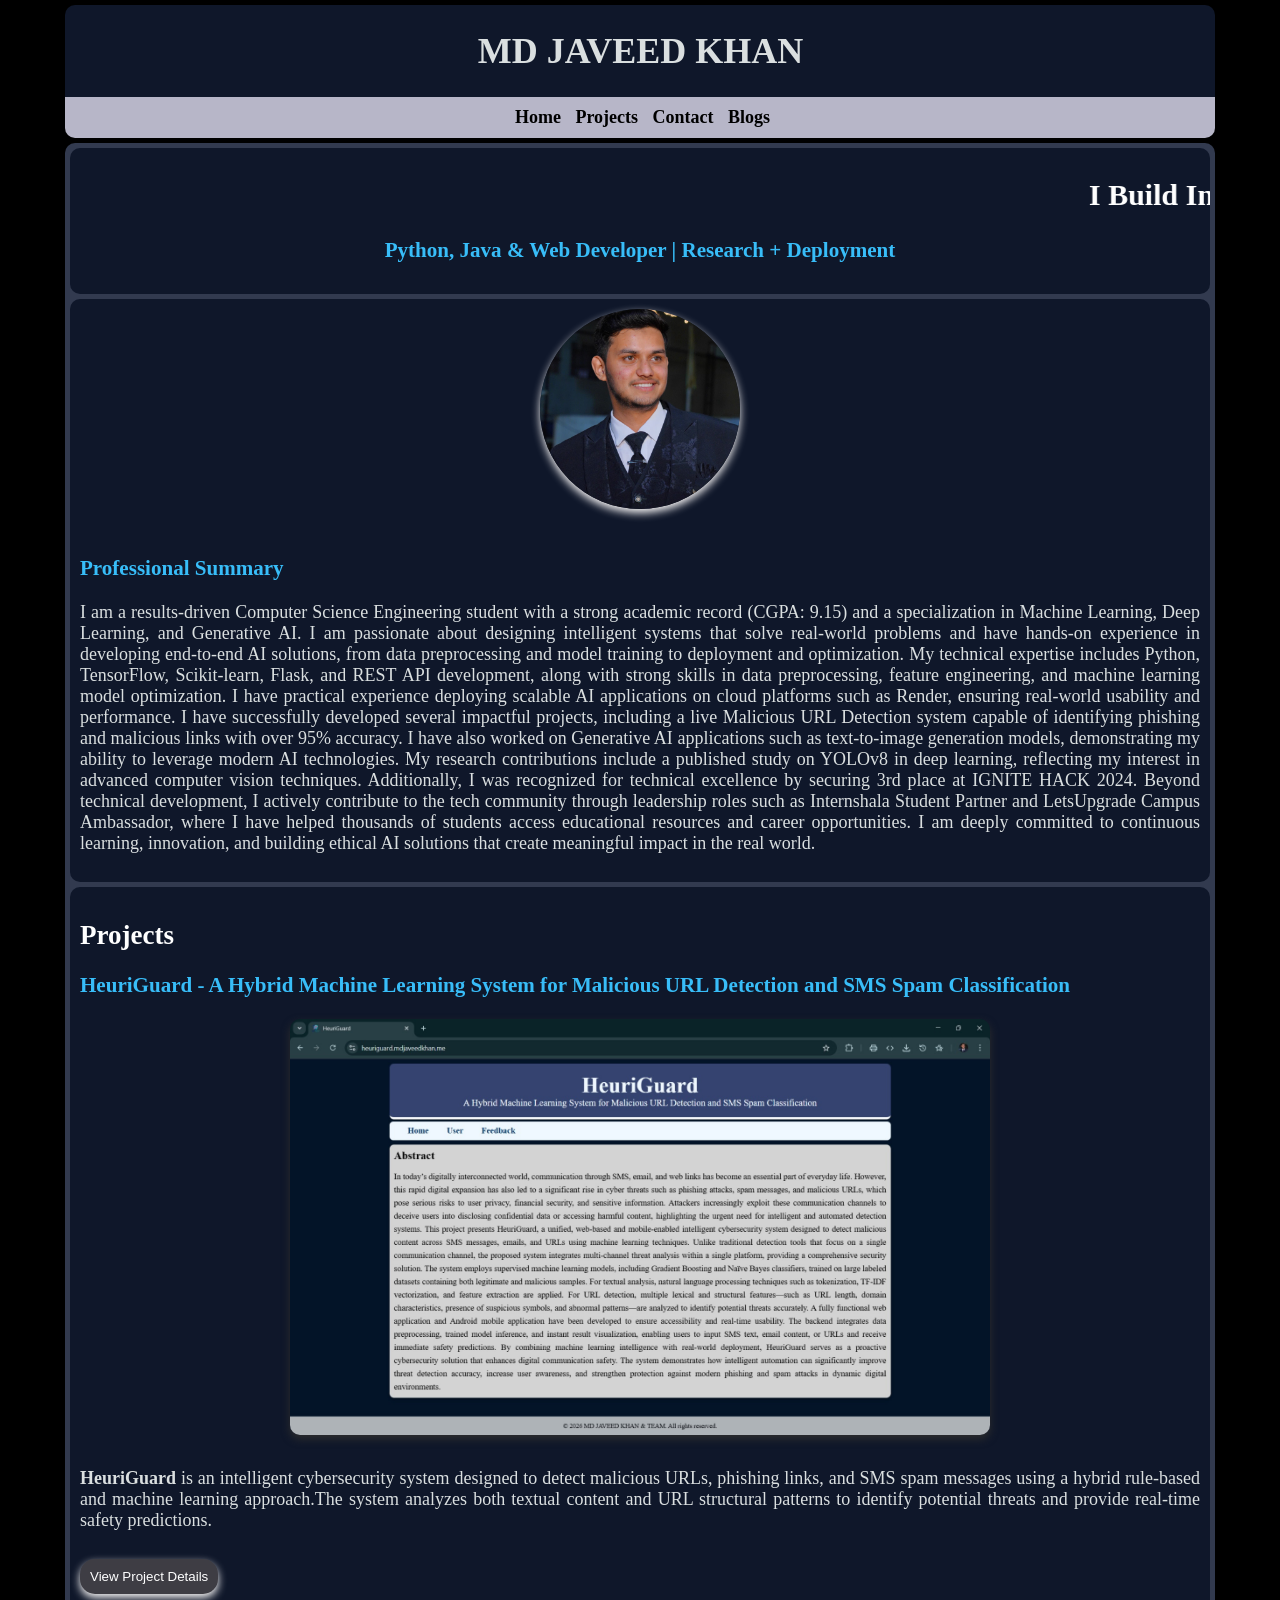
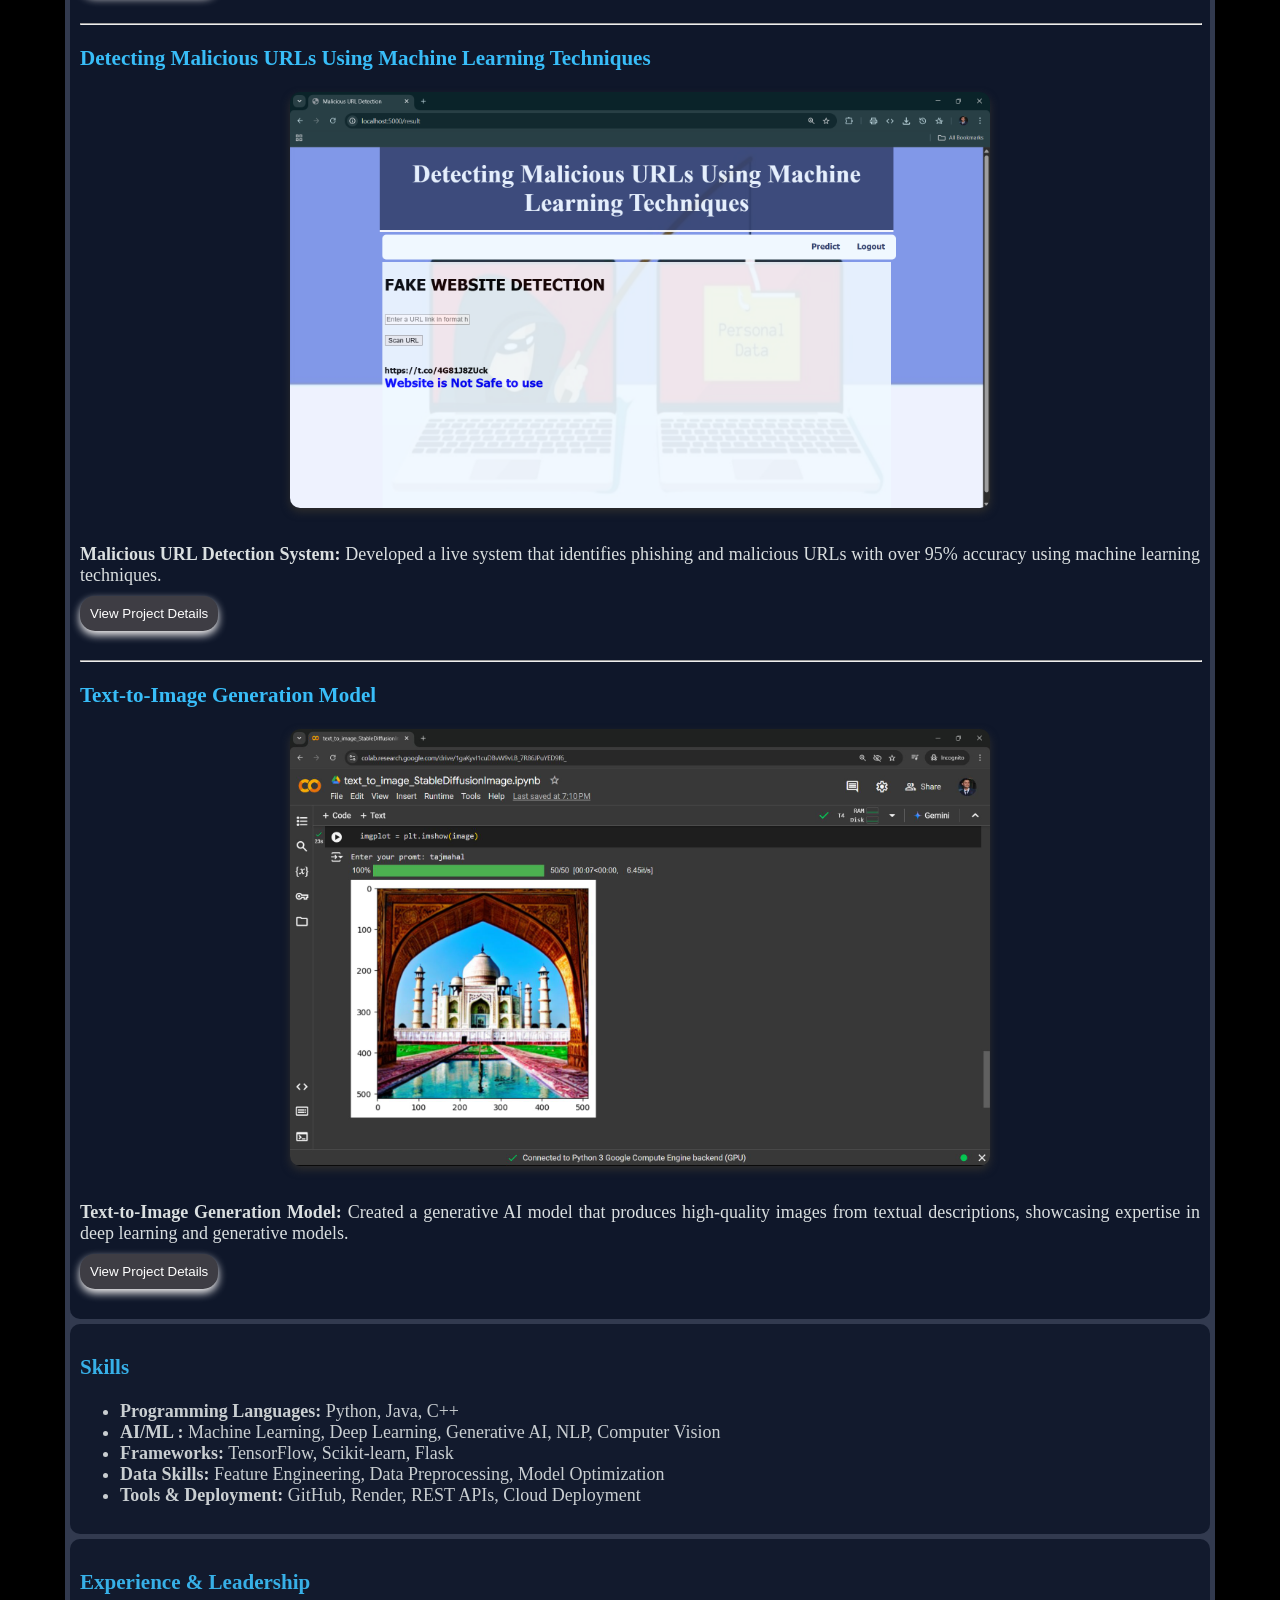
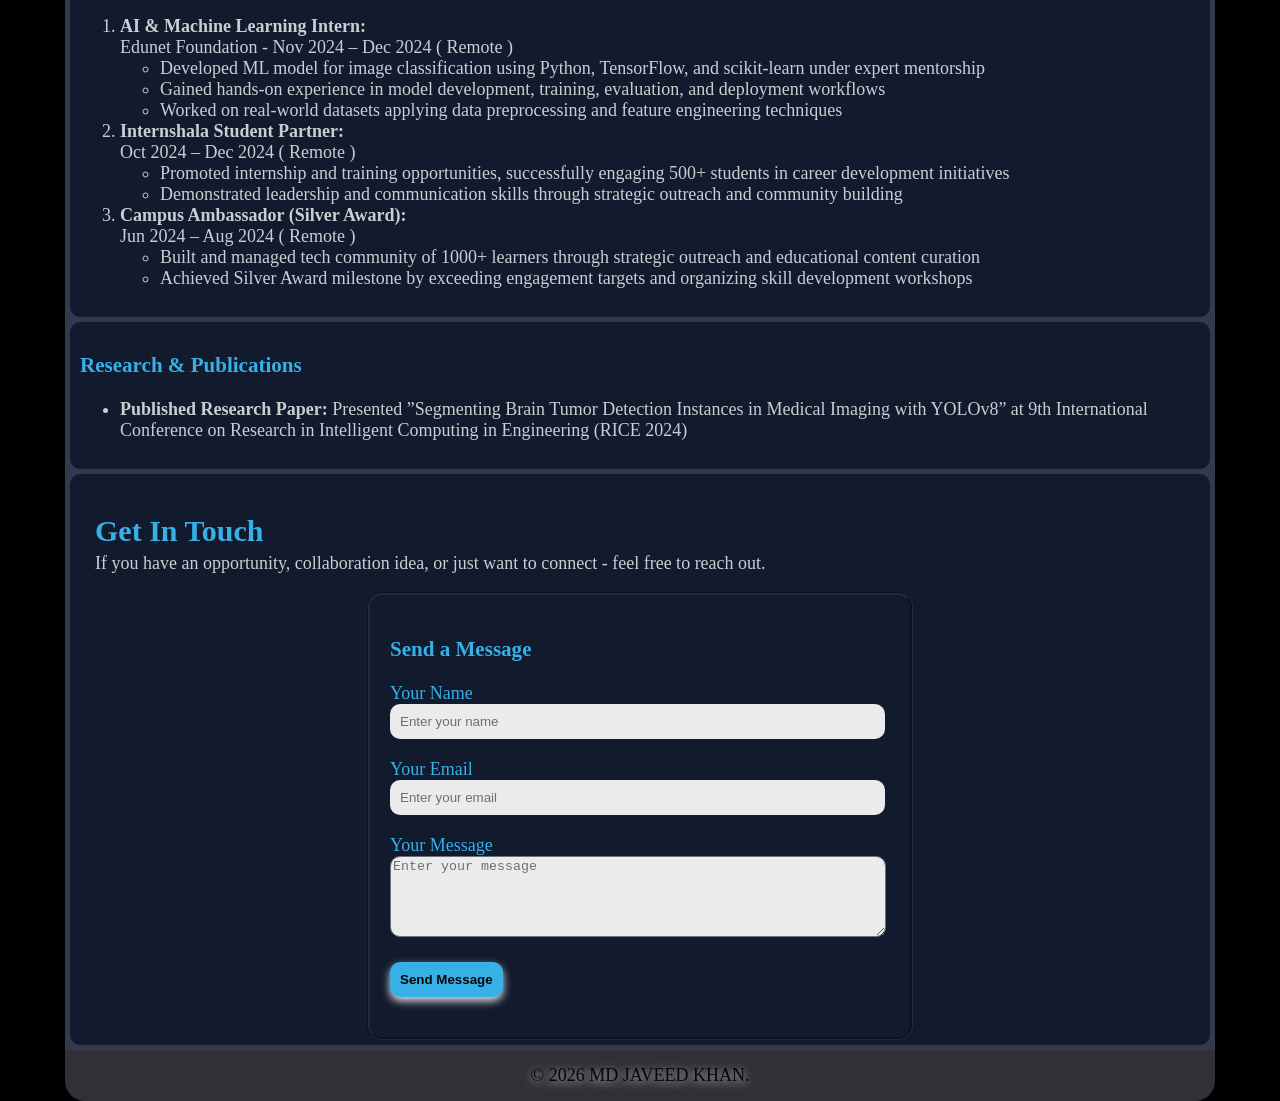
==== commit 89e70ac4: "slight change" ====
--- a/index.html
+++ b/index.html
@@ -94,7 +94,7 @@
                         Malicious URL Detection and SMS Spam Classification</h3>
                     <center><img src="static/images/HeuriGuard-laptop-Preview.jpeg"
                         alt="Project Image"
-                        class="project-image"></center><br>
+                        class="project-image"></center>
 
                     <p><b>HeuriGuard</b> is an intelligent cybersecurity system
                         designed to detect malicious URLs, phishing links, and
--- a/static/css/style.css
+++ b/static/css/style.css
@@ -164,8 +164,6 @@
 
 
 .project img {
-    margin-left: auto;
-    margin-right: auto;
     margin-bottom: 10px;
     width: 100%;
     max-width: 700px;
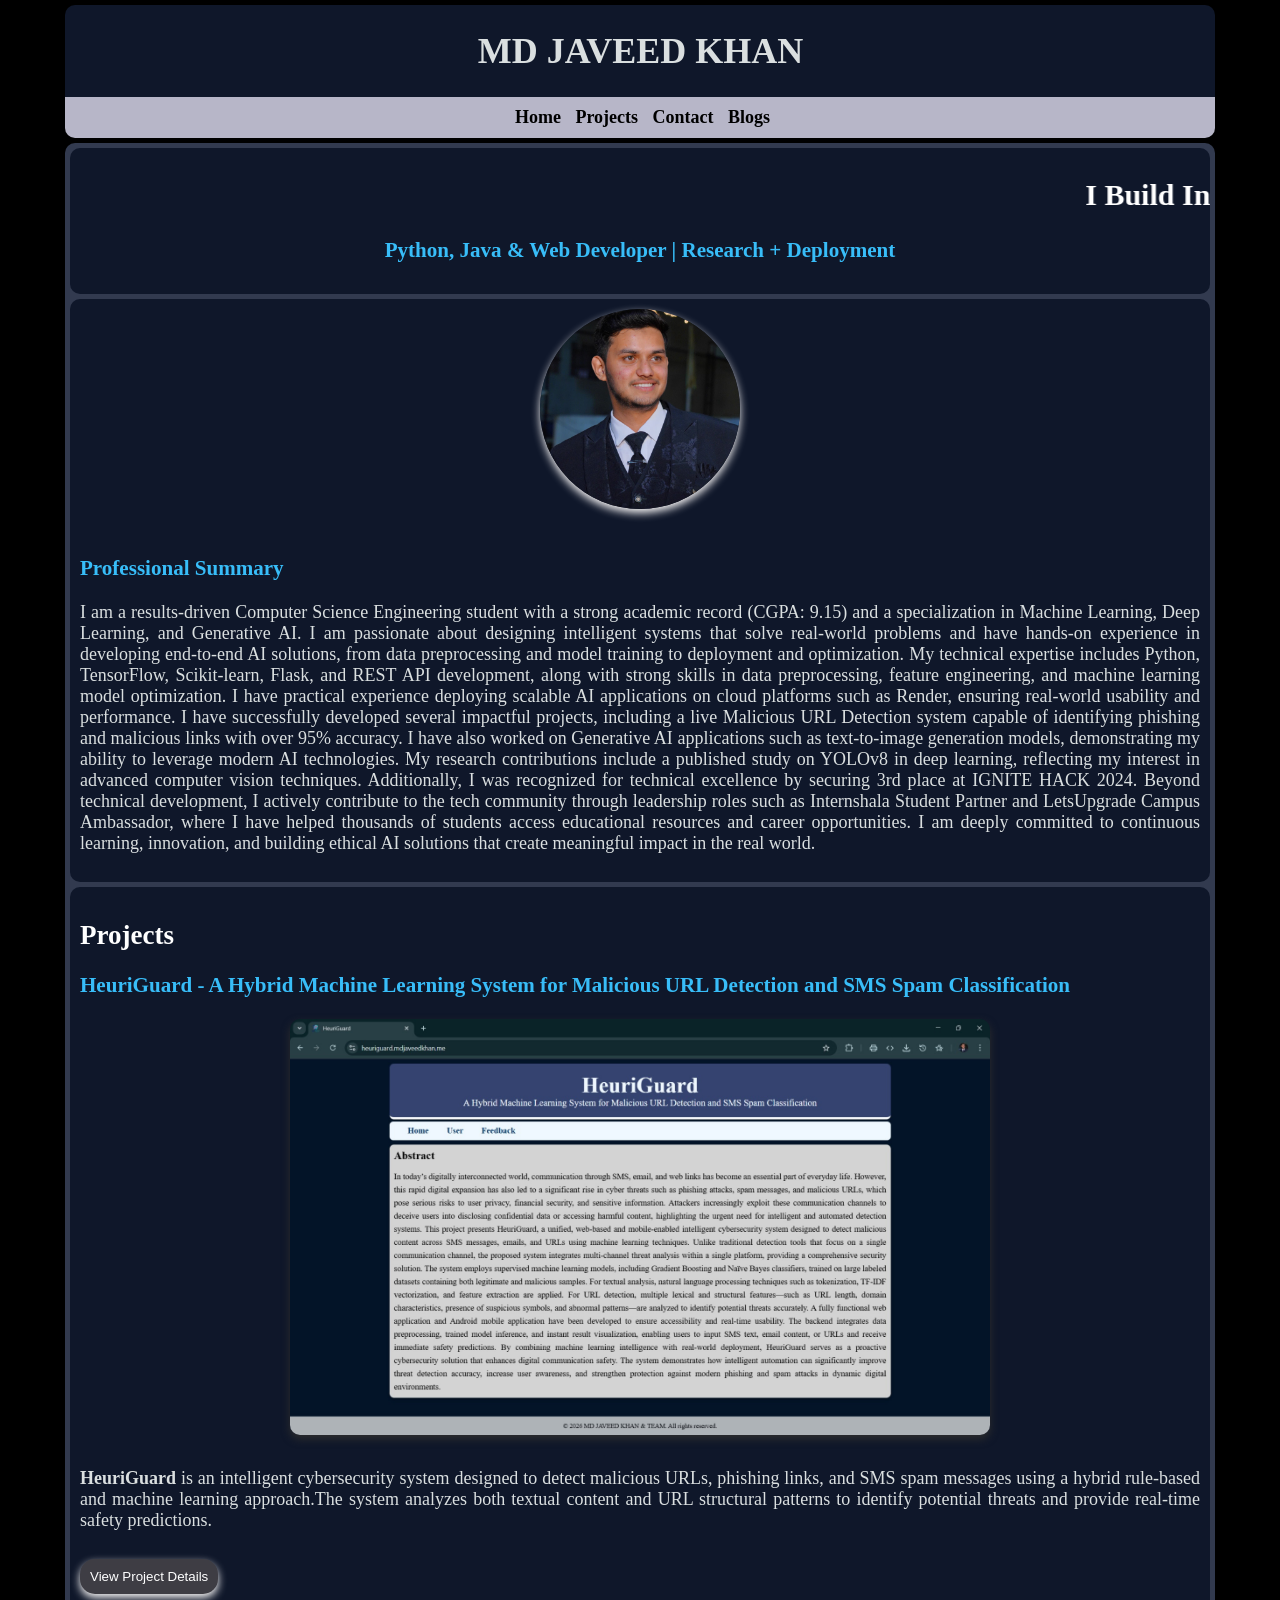
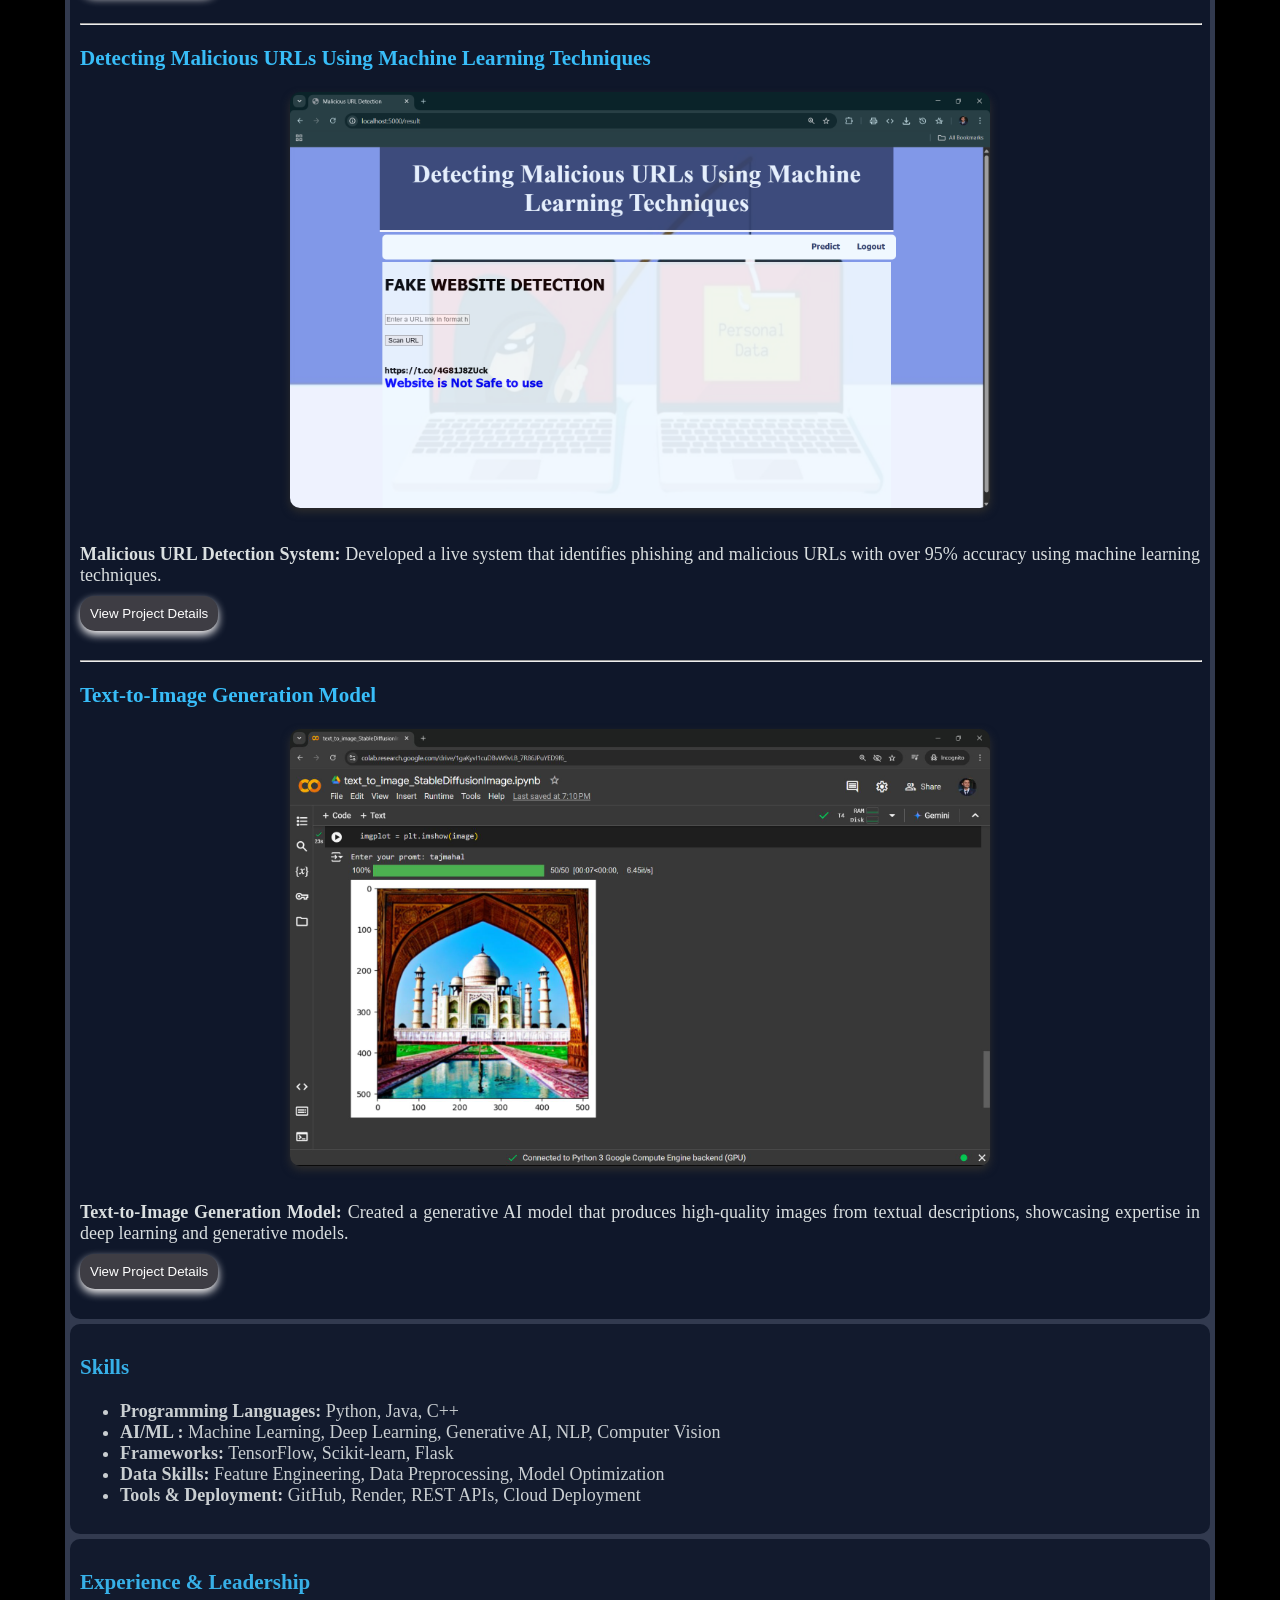
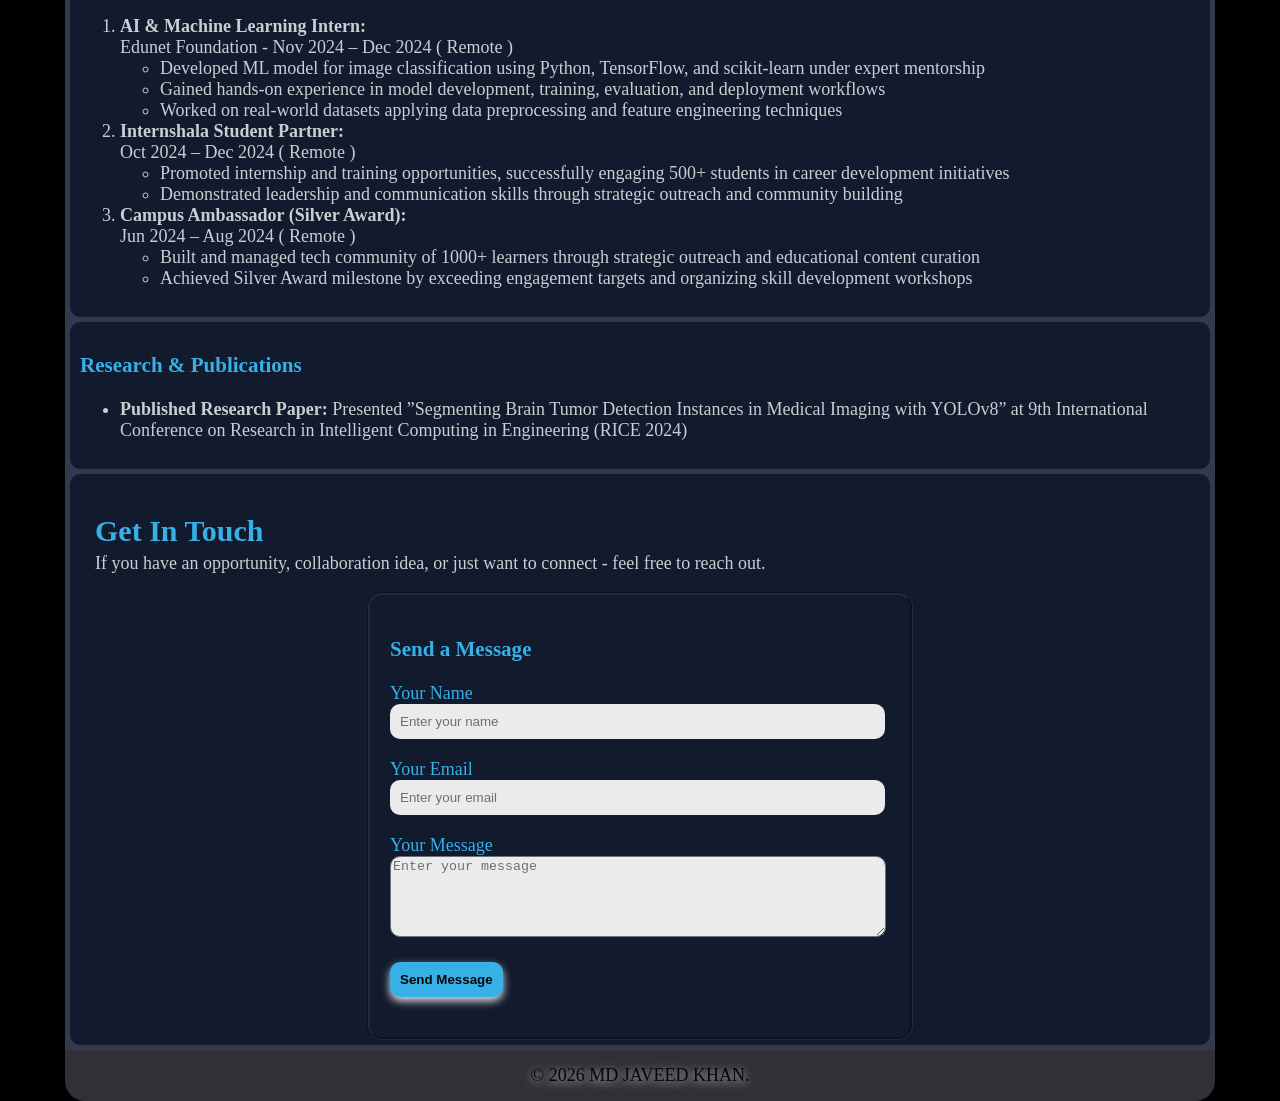
==== commit fe5661dc: "Header Fixed" ====
--- a/index.html
+++ b/index.html
@@ -12,22 +12,18 @@
     </head>
 
     <body>
+        <div class="header-container">
         <div class="header">
             <center><h1>MD JAVEED KHAN</h1></center>
         </div>
         <div class="navigation">
-            <!-- add buttons
-             <button class="nav-button" onclick="window.location.href='index.html'">Home</button>
-             <button class="nav-button " onclick="window.location.href='Projects.html'">Projects</button>
-             <button class="nav-button" onclick="window.location.href='contact.html'">Contact</button>
-             <button class="nav-button" onclick="window.location.href='myblogs.html'">Blogs</button>
-            -->
             <ul class="ul">
                 <li class="li"><a href="index.html">Home </a></li>
                 <li class="li"><a href="projects.html">Projects</a></li>
                 <li class="li"><a href="contact.html">Contact</a></li>
                 <li class="li"><a href="myblogs.html">Blogs</a></li>
             </ul>
+        </div>
         </div>
 
         <div class="content">
--- a/static/css/style.css
+++ b/static/css/style.css
@@ -13,8 +13,13 @@
     padding-left: 10px;
     padding-right: 10px;
 }
-
+.header-container{
+    position: sticky; 
+    top: 0; 
+    z-index: 1000;
+}
 .header {
+    
     background-color: #0f172a;
     color: #dadfe0;
     text-align: left;
@@ -23,7 +28,6 @@
     padding: 1px 0 1px 1px;
     border-radius: 10px 10px 0 0;
 }
-
 .contact-navigation {
     text-align: center;
     padding: 1px 0;
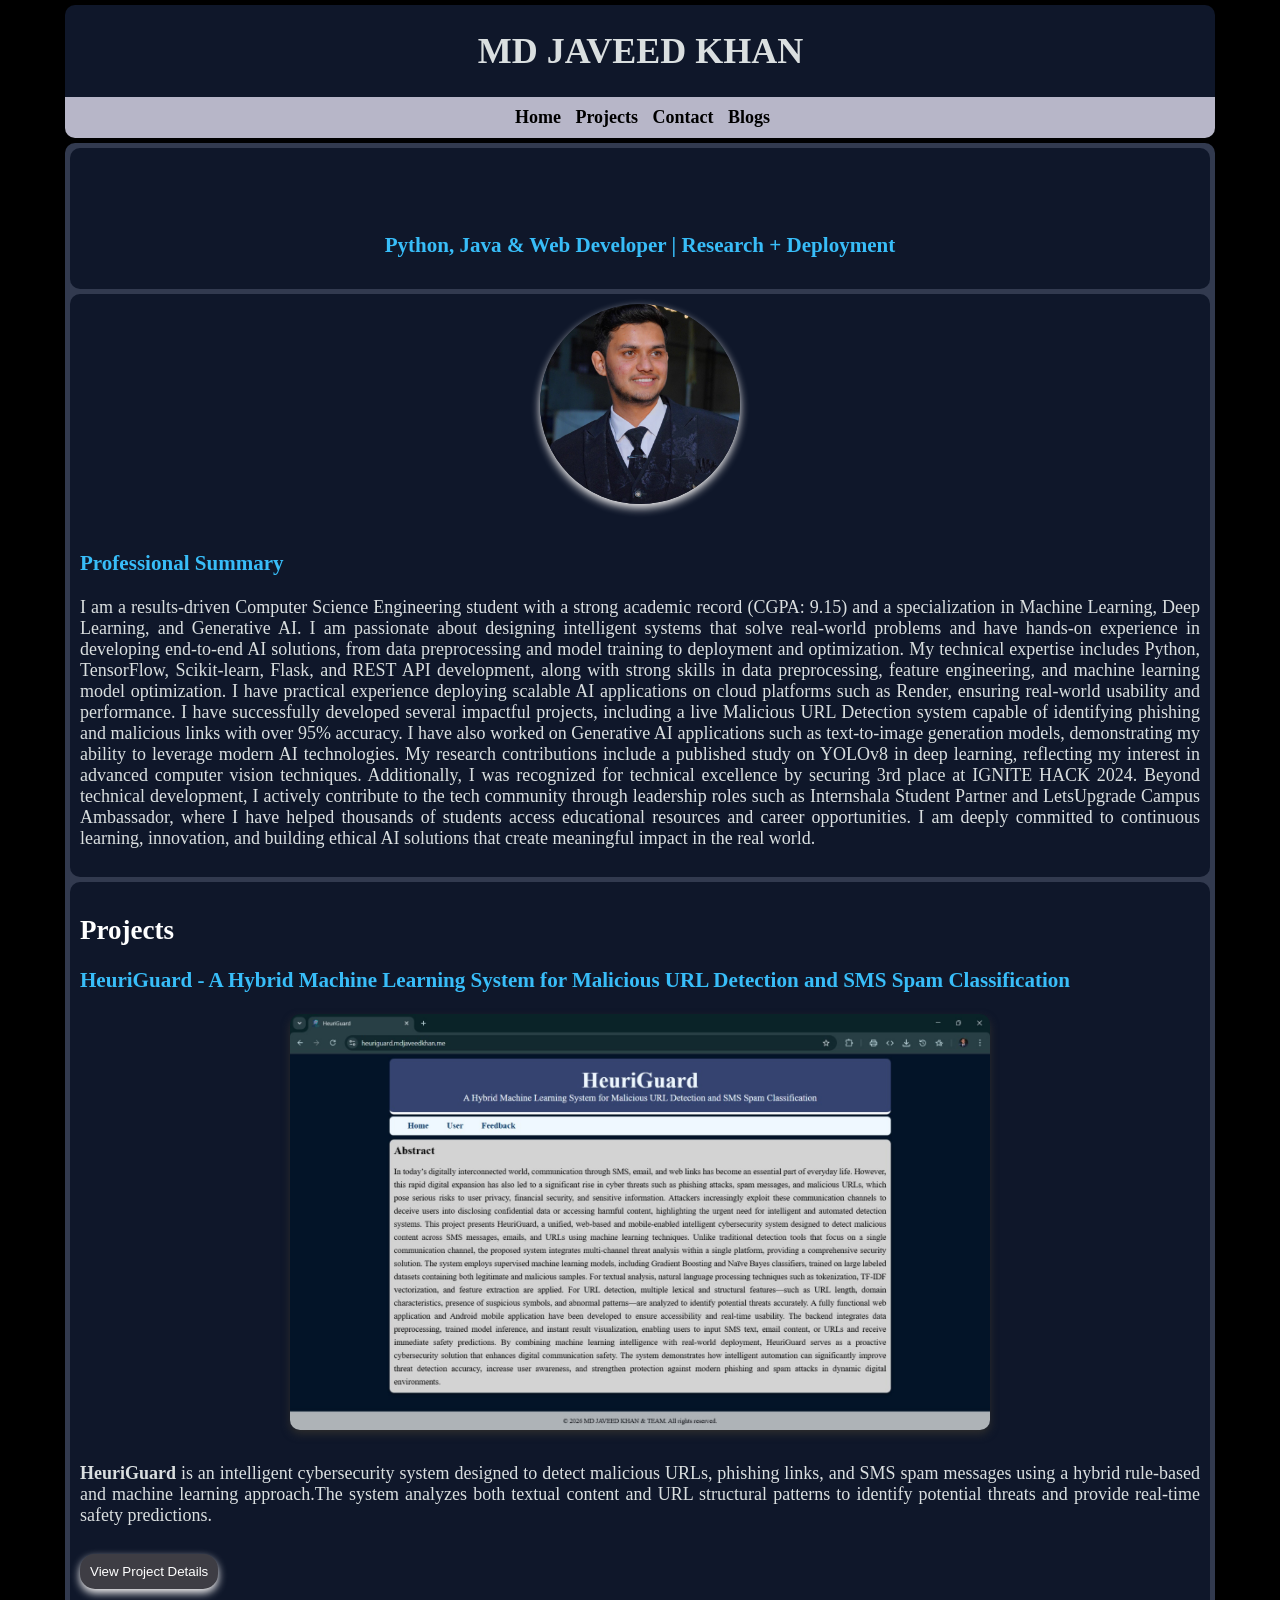
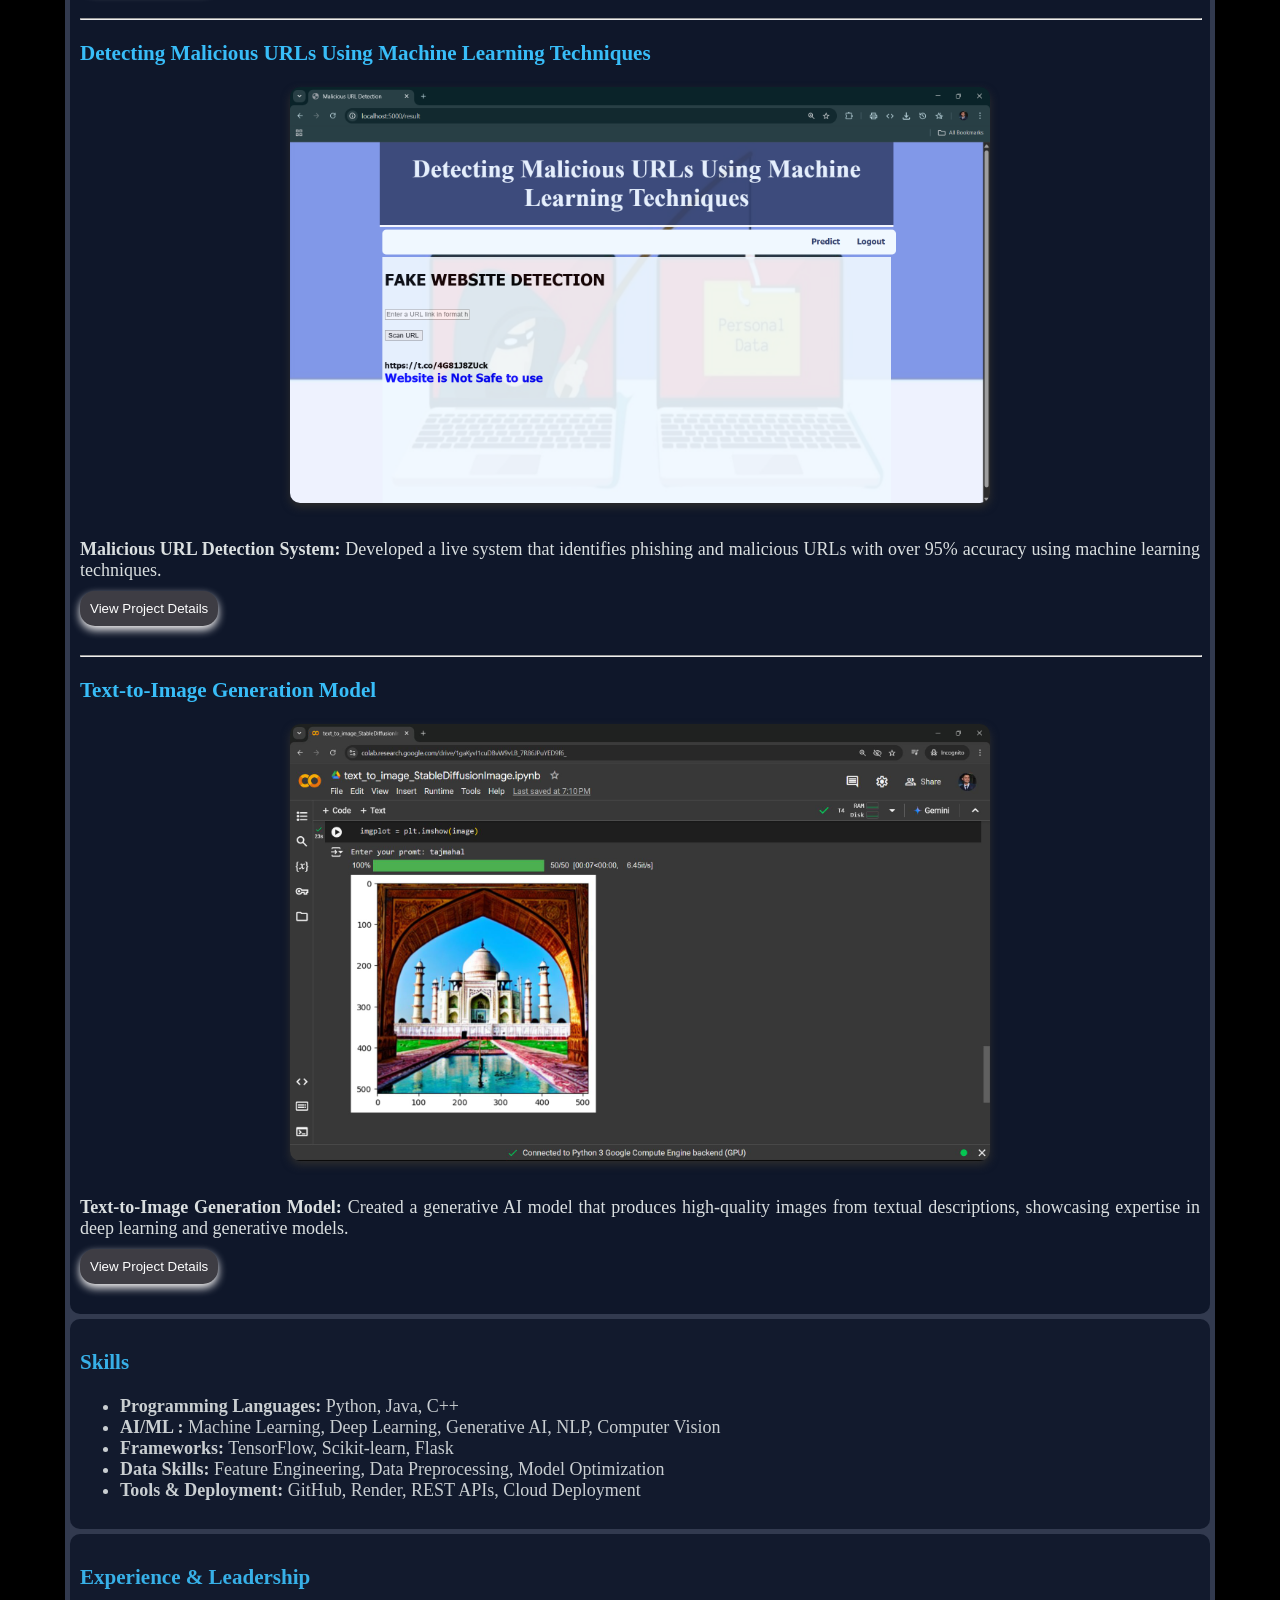
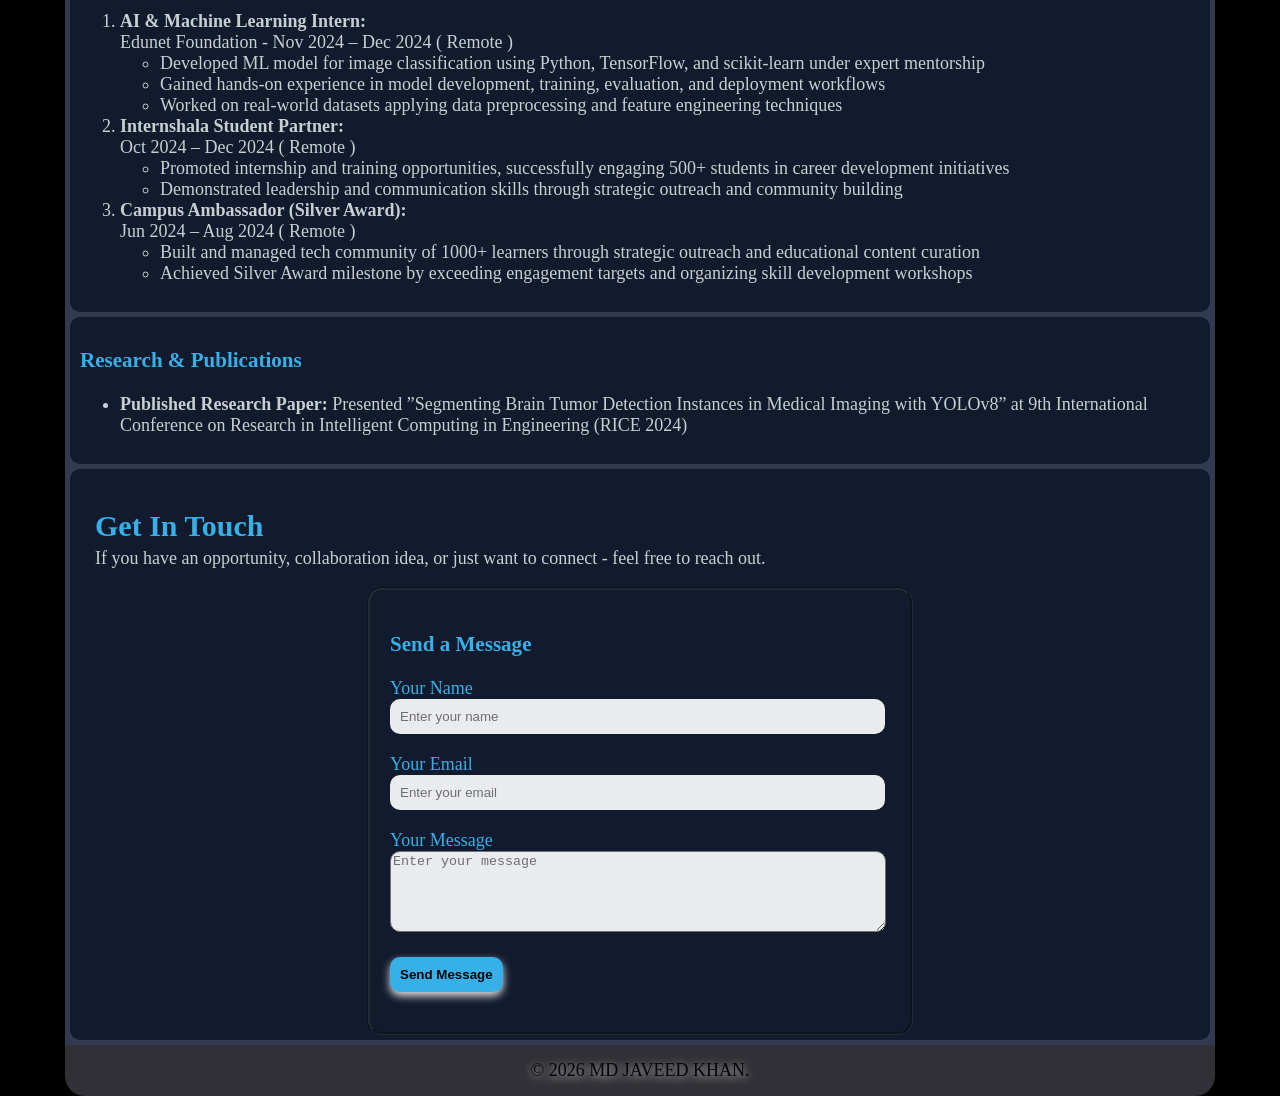
==== commit acd97a6d: "Css updates" ====
--- a/index.html
+++ b/index.html
@@ -28,13 +28,14 @@
 
         <div class="content">
             <div class="profile">
-                <center>
-                    <marquee class="marquee">I Build Intelligent AI Systems That
-                        Solve Real Problems</marquee>
-                    <h3 class="title">Python, Java & Web Developer | Research +
-                        Deployment</h3>
-                </center>
-            </div>
+    <div class="marquee">
+        <span>I Build Intelligent AI Systems That Solve Real Problems</span>
+    </div>
+
+    <h3 class="title">
+        Python, Java & Web Developer | Research + Deployment
+    </h3>
+</div>
             <div class="professional-summary">
                 <div class="profile-image">
                     <center>
--- a/static/css/style.css
+++ b/static/css/style.css
@@ -104,11 +104,33 @@
     border-radius: 10px;
     text-align: center;
     background-color: #0f172a;
-
-    .title {
-        font-weight: bold;
-        color: #38bdf8;
-
+}
+
+.content .profile .title {
+    font-weight: bold;
+    color: #38bdf8;
+}
+.marquee {
+    overflow: hidden;
+    white-space: nowrap;
+    width: 100%;
+}
+
+.marquee span {
+    display: inline-block;
+    padding-left: 100%;
+    animation: scrollText 15s linear infinite;
+    font-size: 30px;
+    font-weight: bold;
+    color: white;
+}
+
+@keyframes scrollText {
+    0% {
+        transform: translateX(0%);
+    }
+    100% {
+        transform: translateX(-100%);
     }
 }
 
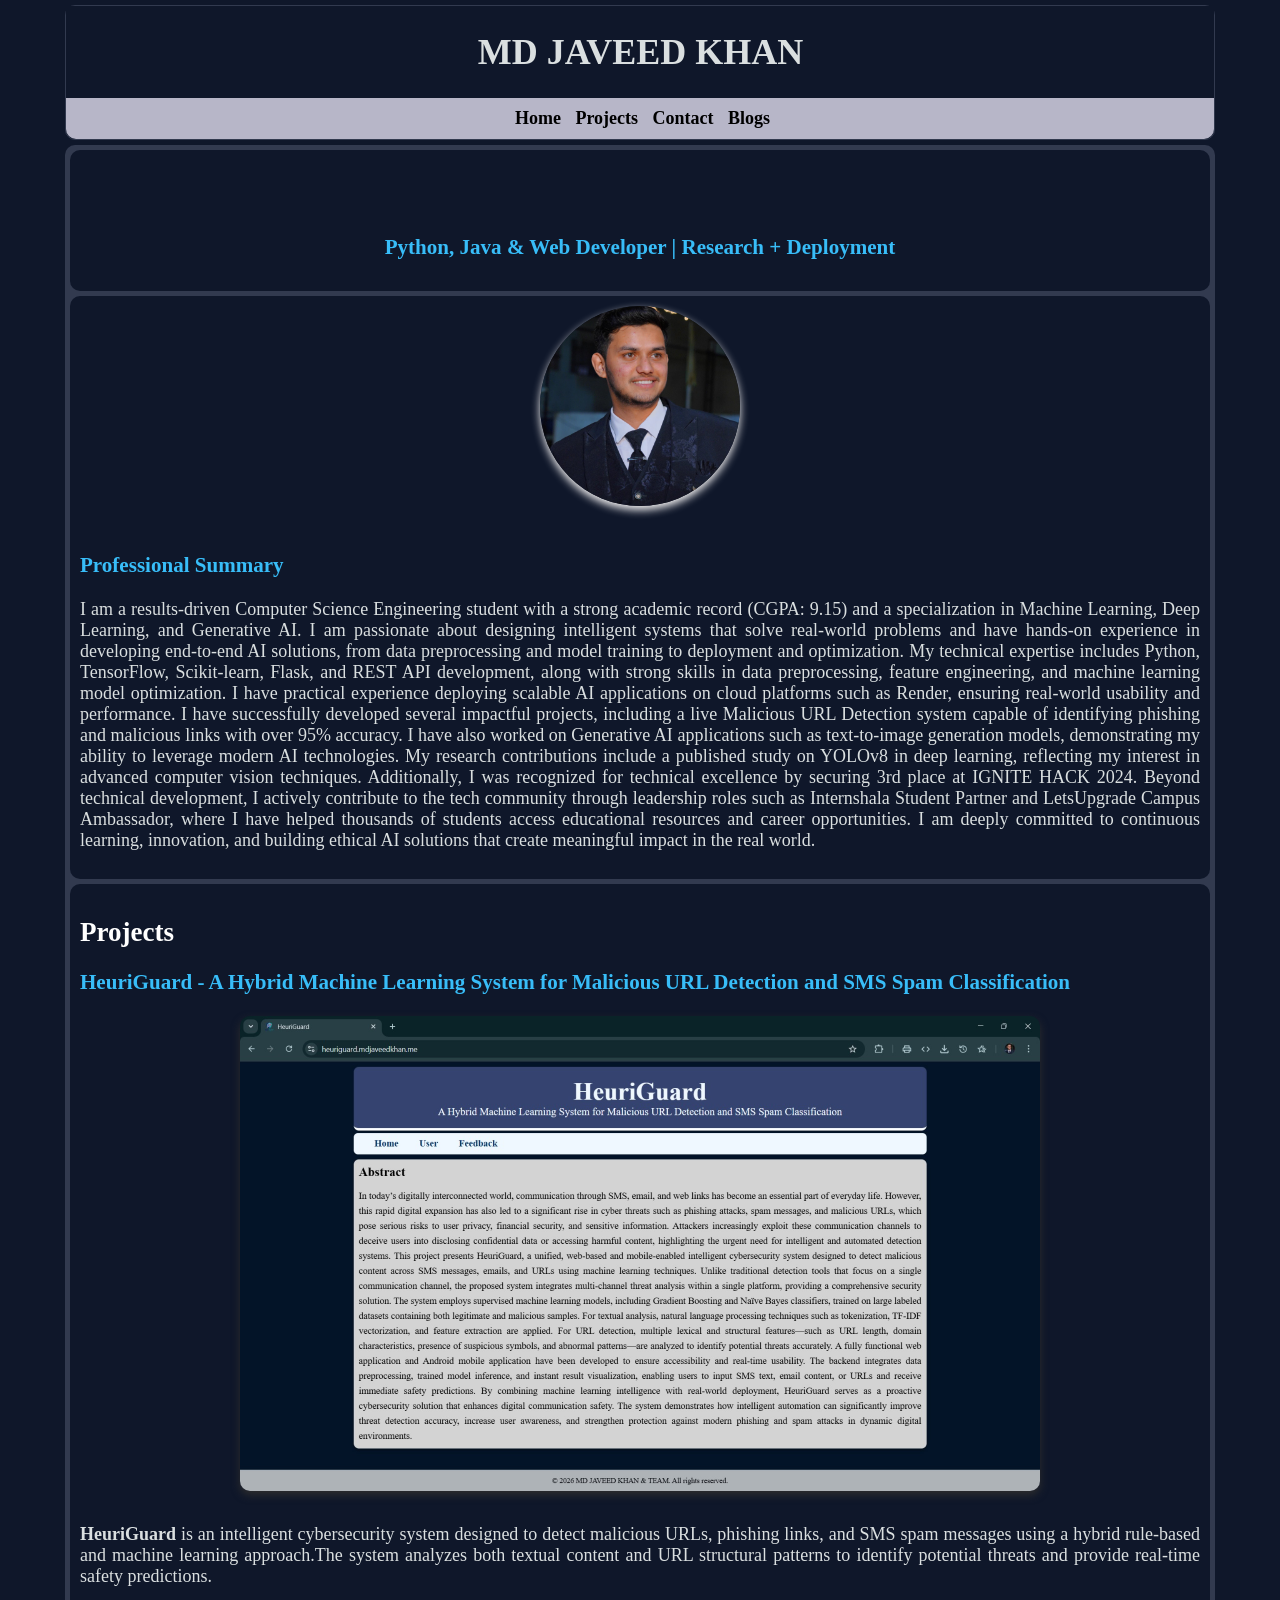
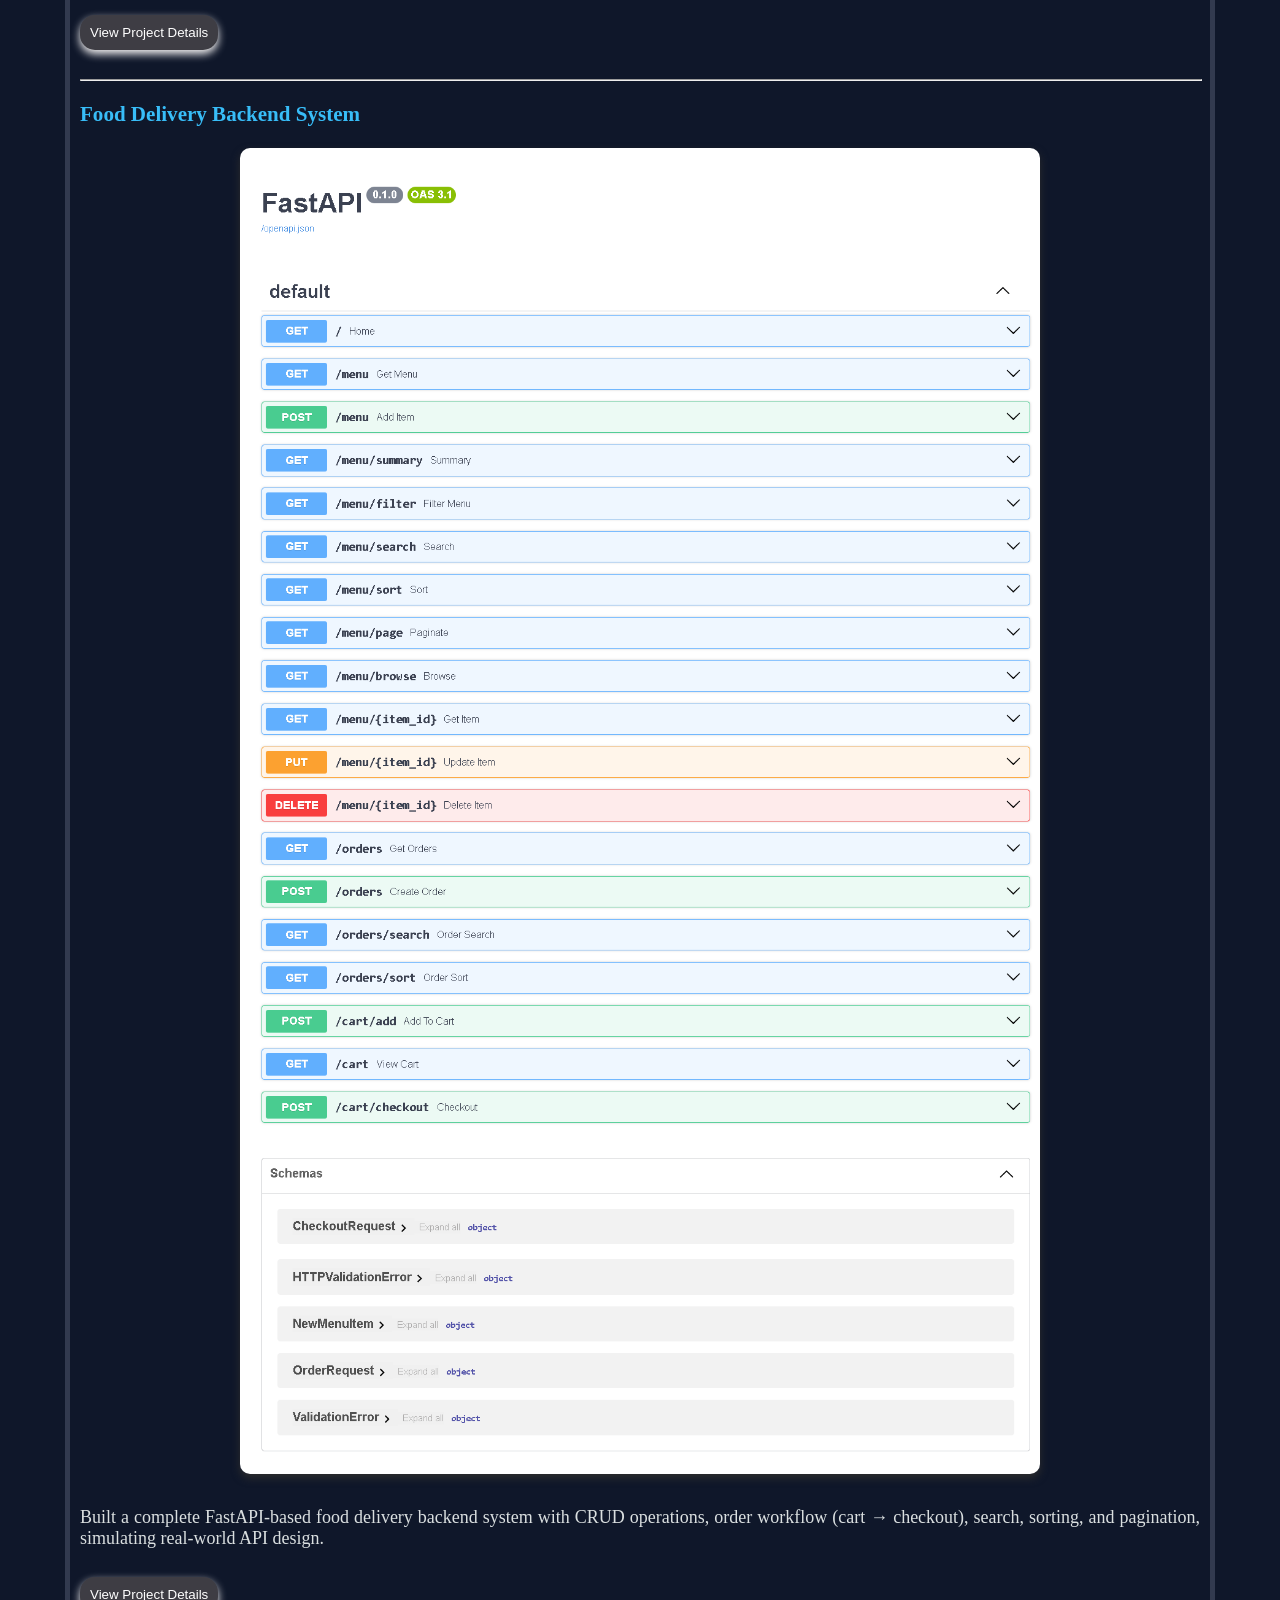
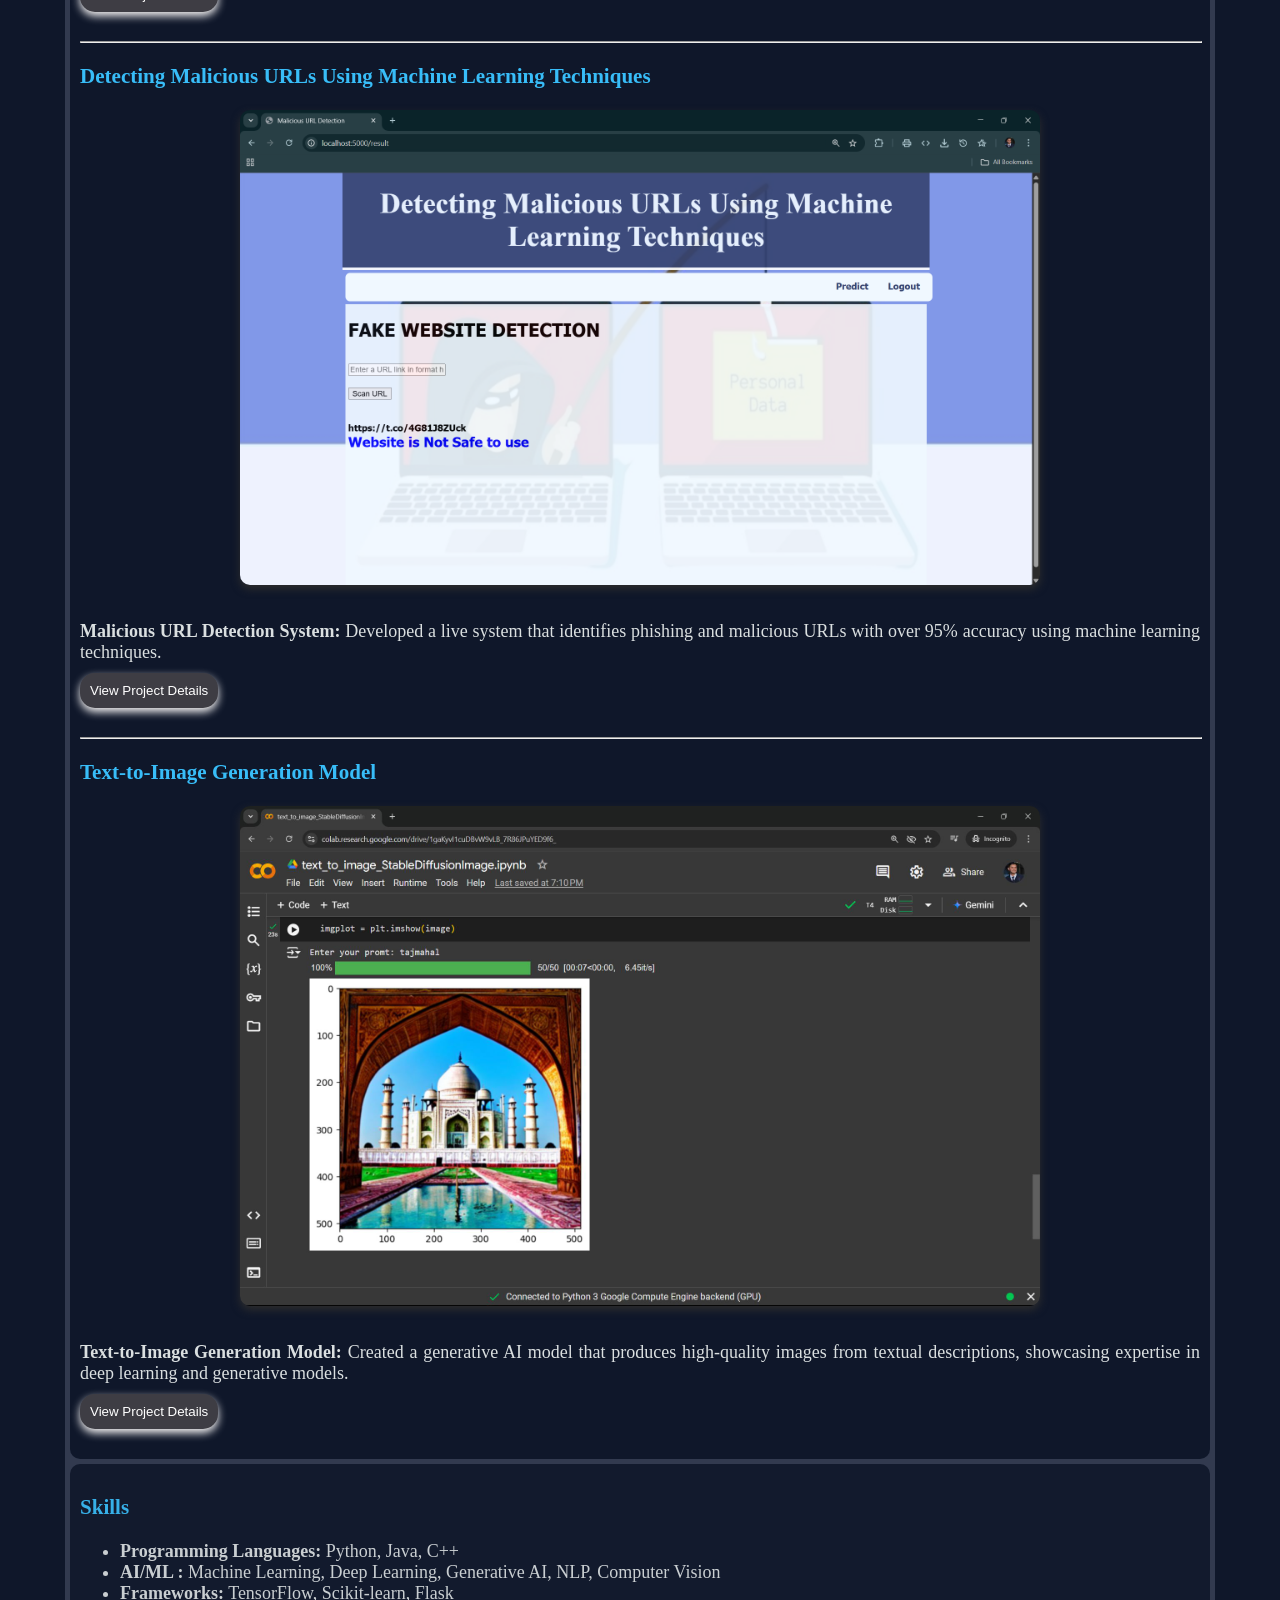
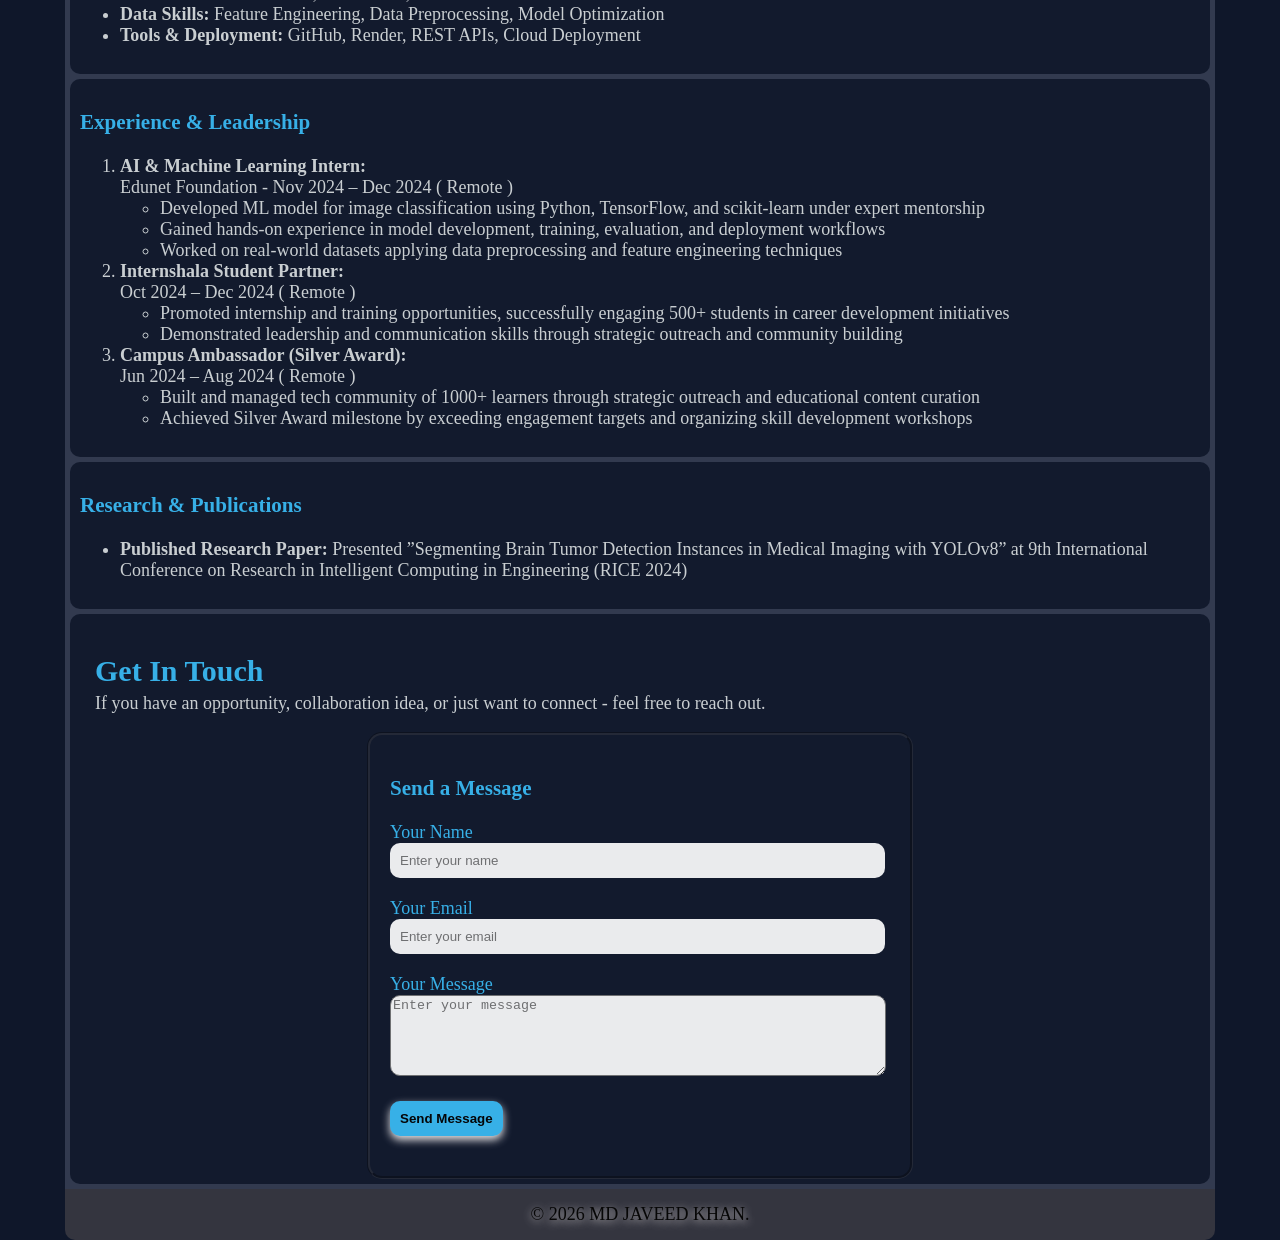
==== commit a32a6b83: "food-delivery" ====
--- a/index.html
+++ b/index.html
@@ -13,29 +13,30 @@
 
     <body>
         <div class="header-container">
-        <div class="header">
-            <center><h1>MD JAVEED KHAN</h1></center>
-        </div>
-        <div class="navigation">
-            <ul class="ul">
-                <li class="li"><a href="index.html">Home </a></li>
-                <li class="li"><a href="projects.html">Projects</a></li>
-                <li class="li"><a href="contact.html">Contact</a></li>
-                <li class="li"><a href="myblogs.html">Blogs</a></li>
-            </ul>
-        </div>
+            <div class="header">
+                <center><h1>MD JAVEED KHAN</h1></center>
+            </div>
+            <div class="navigation">
+                <ul class="ul">
+                    <li class="li"><a href="index.html">Home </a></li>
+                    <li class="li"><a href="projects.html">Projects</a></li>
+                    <li class="li"><a href="contact.html">Contact</a></li>
+                    <li class="li"><a href="myblogs.html">Blogs</a></li>
+                </ul>
+            </div>
         </div>
 
         <div class="content">
             <div class="profile">
-    <div class="marquee">
-        <span>I Build Intelligent AI Systems That Solve Real Problems</span>
-    </div>
-
-    <h3 class="title">
-        Python, Java & Web Developer | Research + Deployment
-    </h3>
-</div>
+                <div class="marquee">
+                    <span>I Build Intelligent AI Systems That Solve Real
+                        Problems</span>
+                </div>
+
+                <h3 class="title">
+                    Python, Java & Web Developer | Research + Deployment
+                </h3>
+            </div>
             <div class="professional-summary">
                 <div class="profile-image">
                     <center>
@@ -89,14 +90,16 @@
                 <div class="heuriguard">
                     <h3>HeuriGuard - A Hybrid Machine Learning System for
                         Malicious URL Detection and SMS Spam Classification</h3>
-                    <center><img src="static/images/HeuriGuard-laptop-Preview.jpeg"
-                        alt="Project Image"
-                        class="project-image"></center>
+                    <center><img
+                            src="static/images/HeuriGuard-laptop-Preview.jpeg"
+                            alt="Project Image"
+                            class="project-image"></center>
 
                     <p><b>HeuriGuard</b> is an intelligent cybersecurity system
                         designed to detect malicious URLs, phishing links, and
                         SMS spam messages using a hybrid rule-based and machine
-                        learning approach.The system analyzes both textual content and URL
+                        learning approach.The system analyzes both textual
+                        content and URL
                         structural patterns to identify potential threats and
                         provide real-time safety predictions.</p>
                     <button class="heuriguard-button"
@@ -104,10 +107,28 @@
                         Project Details</button>
                 </div>
                 <hr>
+                <div class="food-delivery">
+                    <h3>Food Delivery Backend System</h3>
+                    <center><img
+                            src="static/images/Swagger_UI.png"
+                            alt="Project Image"
+                            class="project-image"></center>
+
+                    <p>Built a complete FastAPI-based food delivery backend
+                        system with CRUD operations, order workflow (cart →
+                        checkout), search, sorting, and pagination, simulating
+                        real-world API design.</p>
+                    <button class="food-delivery"
+                        onclick="window.location.href='projects.html#food-delivery'">View
+                        Project Details</button>
+                </div>
+                <hr>
                 <div class="project1">
-                    <h3>Detecting Malicious URLs Using Machine Learning Techniques</h3>
-                    <center><img src="static/images/project1.png" alt="Project Image"
-                        class="project-image"></center><br>
+                    <h3>Detecting Malicious URLs Using Machine Learning
+                        Techniques</h3>
+                    <center><img src="static/images/project1.png"
+                            alt="Project Image"
+                            class="project-image"></center><br>
                     <b>Malicious URL Detection System:</b> Developed a live
                     system that identifies phishing and malicious URLs with over
                     95% accuracy using machine learning techniques.<br>
@@ -118,8 +139,9 @@
                 <hr>
                 <div class="project2">
                     <h3>Text-to-Image Generation Model</h3>
-                    <center><img src="static/images/project2.jpg" alt="Project Image"
-                        class="project-image"></center><br>
+                    <center><img src="static/images/project2.jpg"
+                            alt="Project Image"
+                            class="project-image"></center><br>
                     <b>Text-to-Image Generation Model:</b> Created a generative
                     AI model that produces high-quality images from textual
                     descriptions, showcasing expertise in deep learning and
--- a/static/css/style.css
+++ b/static/css/style.css
@@ -3,30 +3,33 @@
 }
 
 body {
-    background-color: black;
+    background-color: #0f172a;
     color: #dadfe0;
     font-family: 'Times New Roman', Times, serif;
     margin: 5px 0 0 0;
     max-width: 1150px;
     margin-left: auto;
     margin-right: auto;
-    padding-left: 10px;
-    padding-right: 10px;
+    padding-left: 5px;
+    padding-right: 5px;
 }
 .header-container{
     position: sticky; 
     top: 0; 
     z-index: 1000;
+    border-color: #323a4f;
+    border-style: solid;
+    border-width: 1px;
+    border-radius: 10px;
+    background-color: #0f172a;
 }
 .header {
-    
     background-color: #0f172a;
     color: #dadfe0;
     text-align: left;
     font-size: large;
     font-family: 'Times New Roman', Times, serif;
     padding: 1px 0 1px 1px;
-    border-radius: 10px 10px 0 0;
 }
 .contact-navigation {
     text-align: center;
@@ -192,7 +195,7 @@
 .project img {
     margin-bottom: 10px;
     width: 100%;
-    max-width: 700px;
+    max-width: 800px;
     height: auto;
     border-radius: 10px;
     box-shadow: rgb(45, 45, 45)0 4px 8px;
@@ -466,6 +469,6 @@
     text-align: center;
     font-size: large;
     padding: 15px;
-    border-radius: 0 0 20px 20px;
+    border-radius: 0 0 10px 10px;
     margin-top: 0;
 }
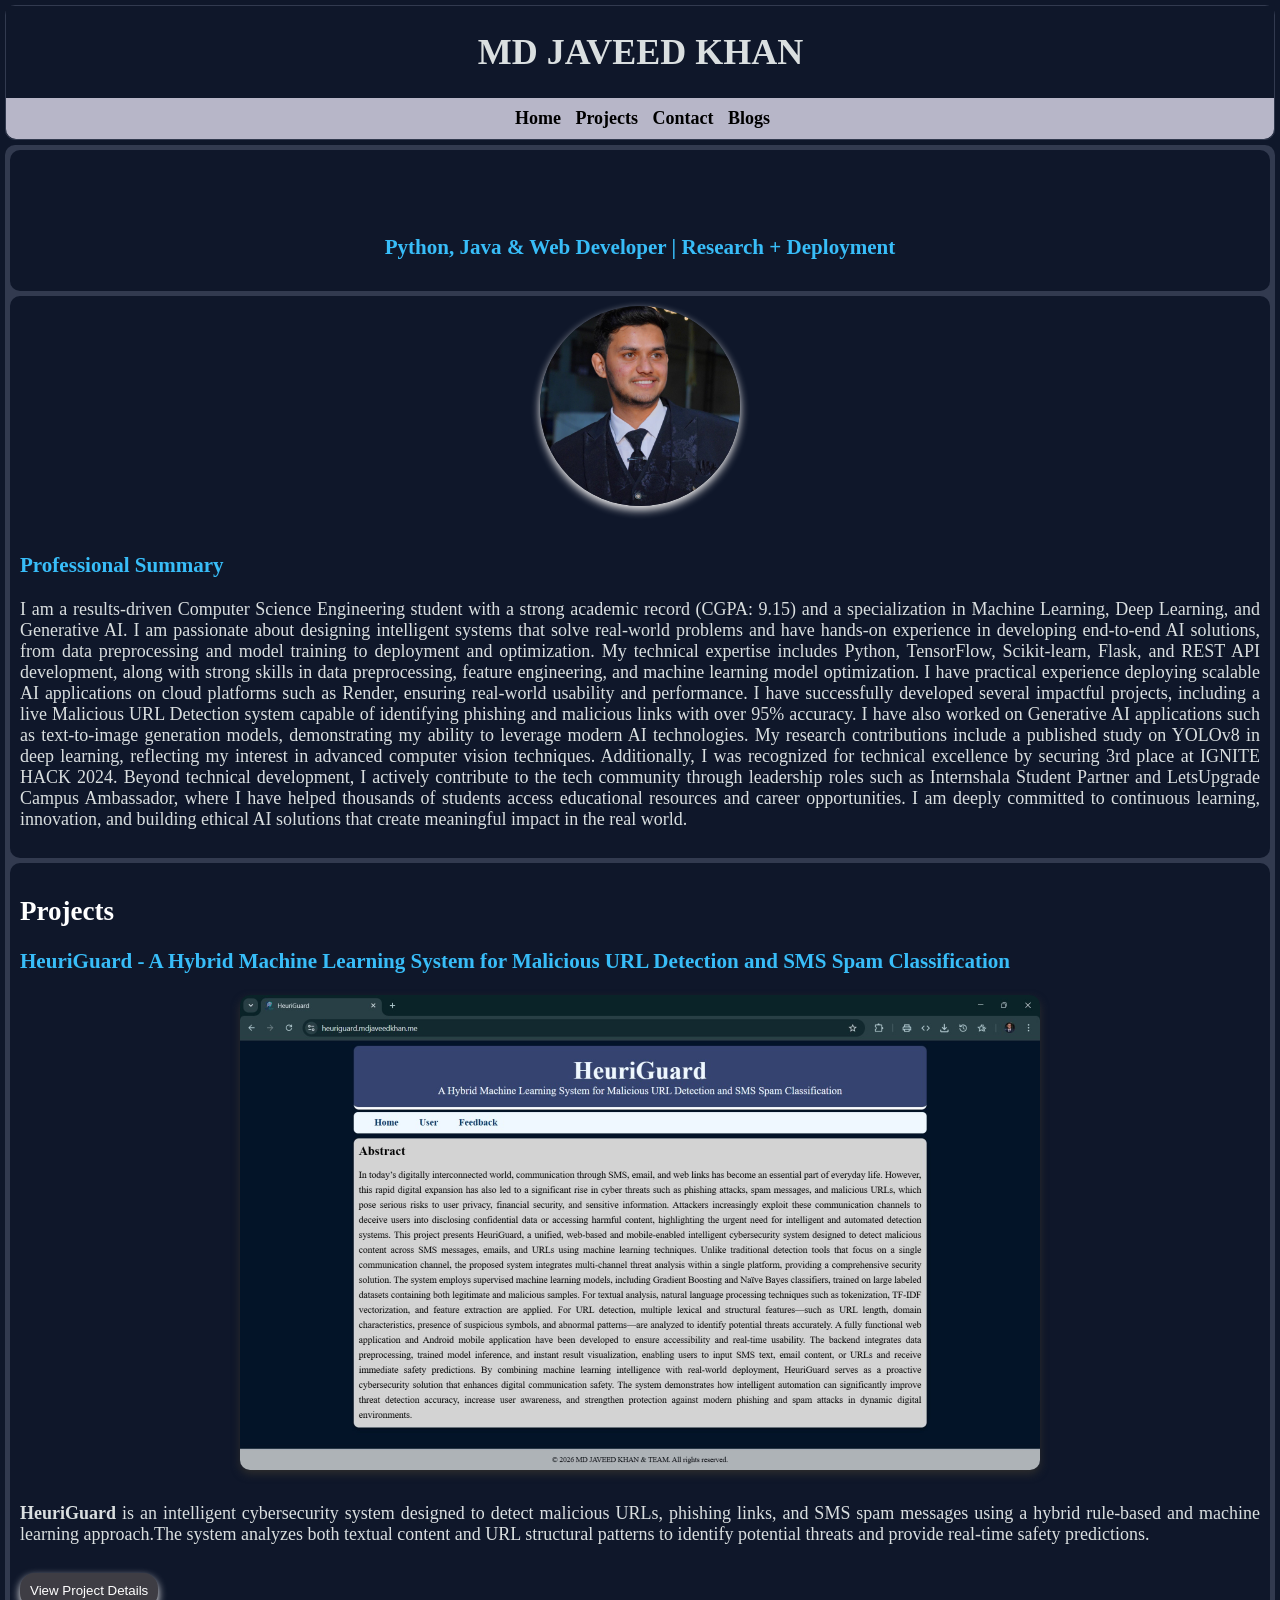
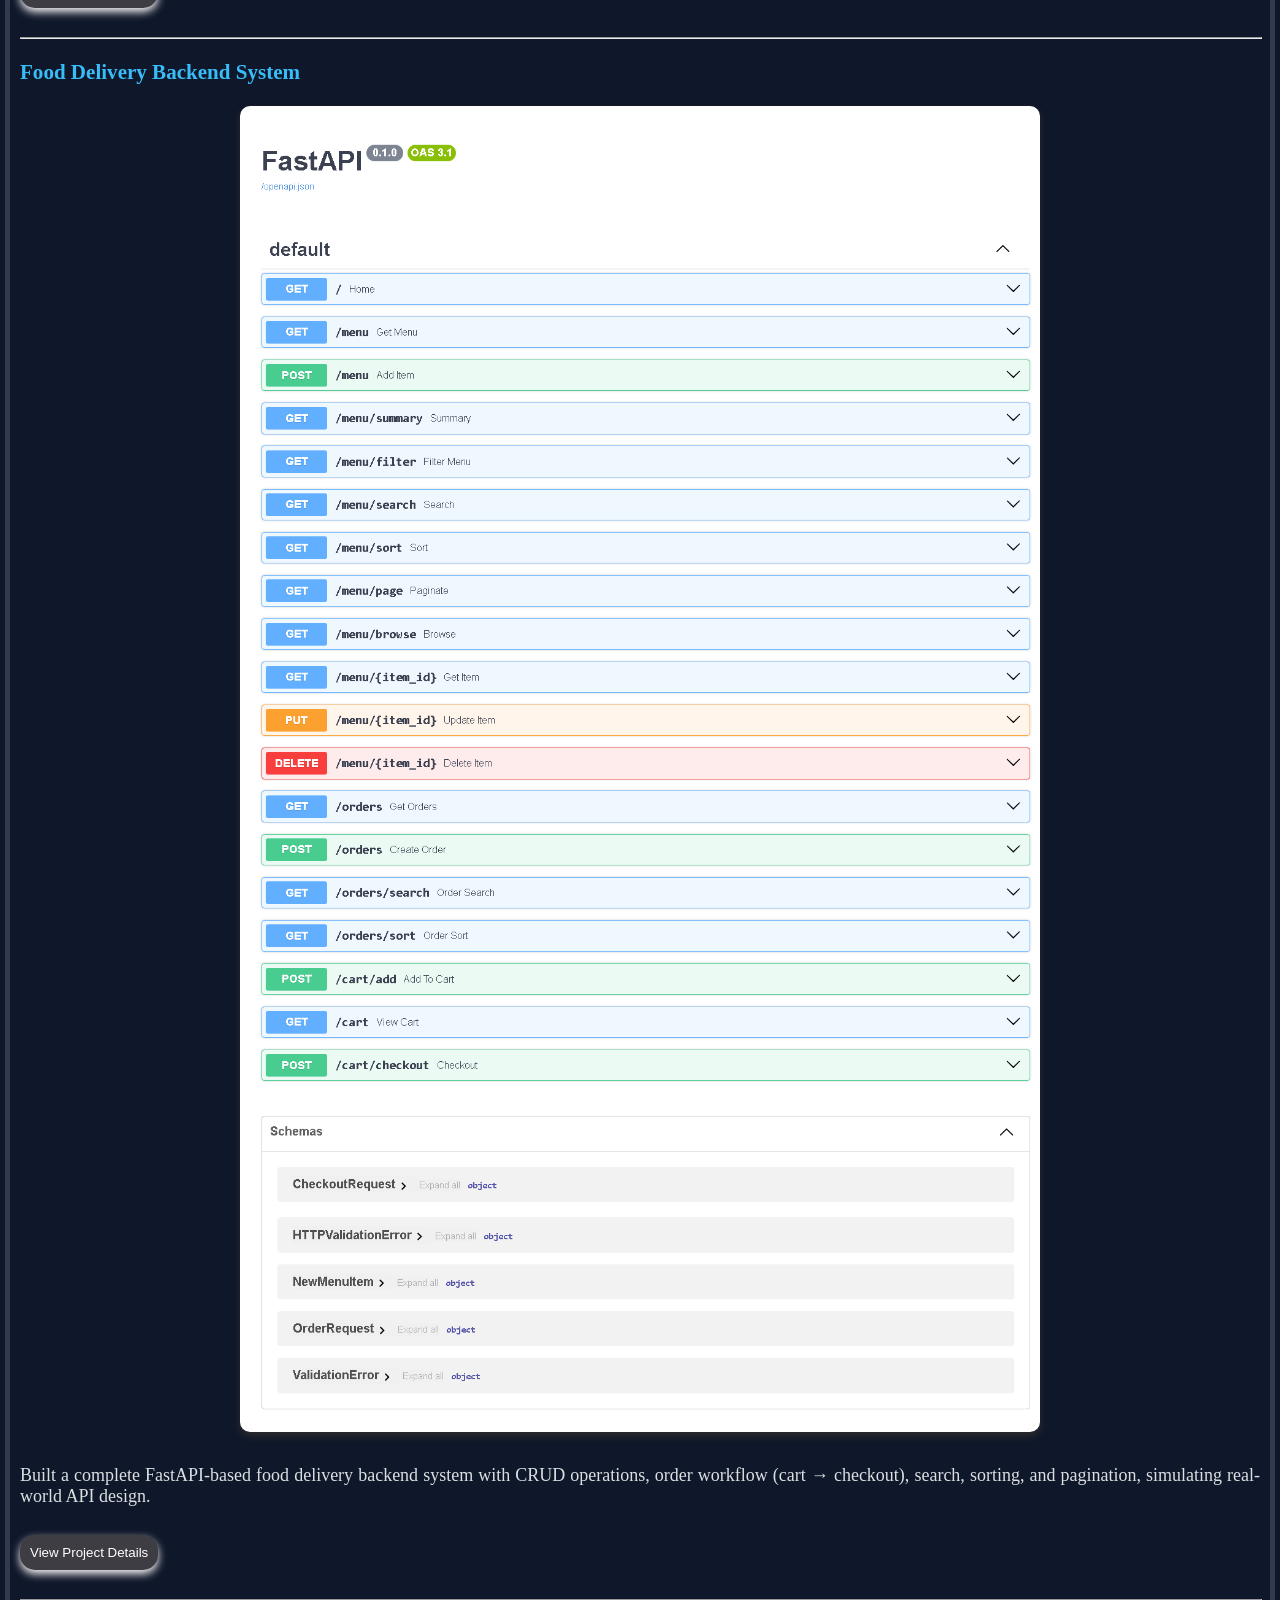
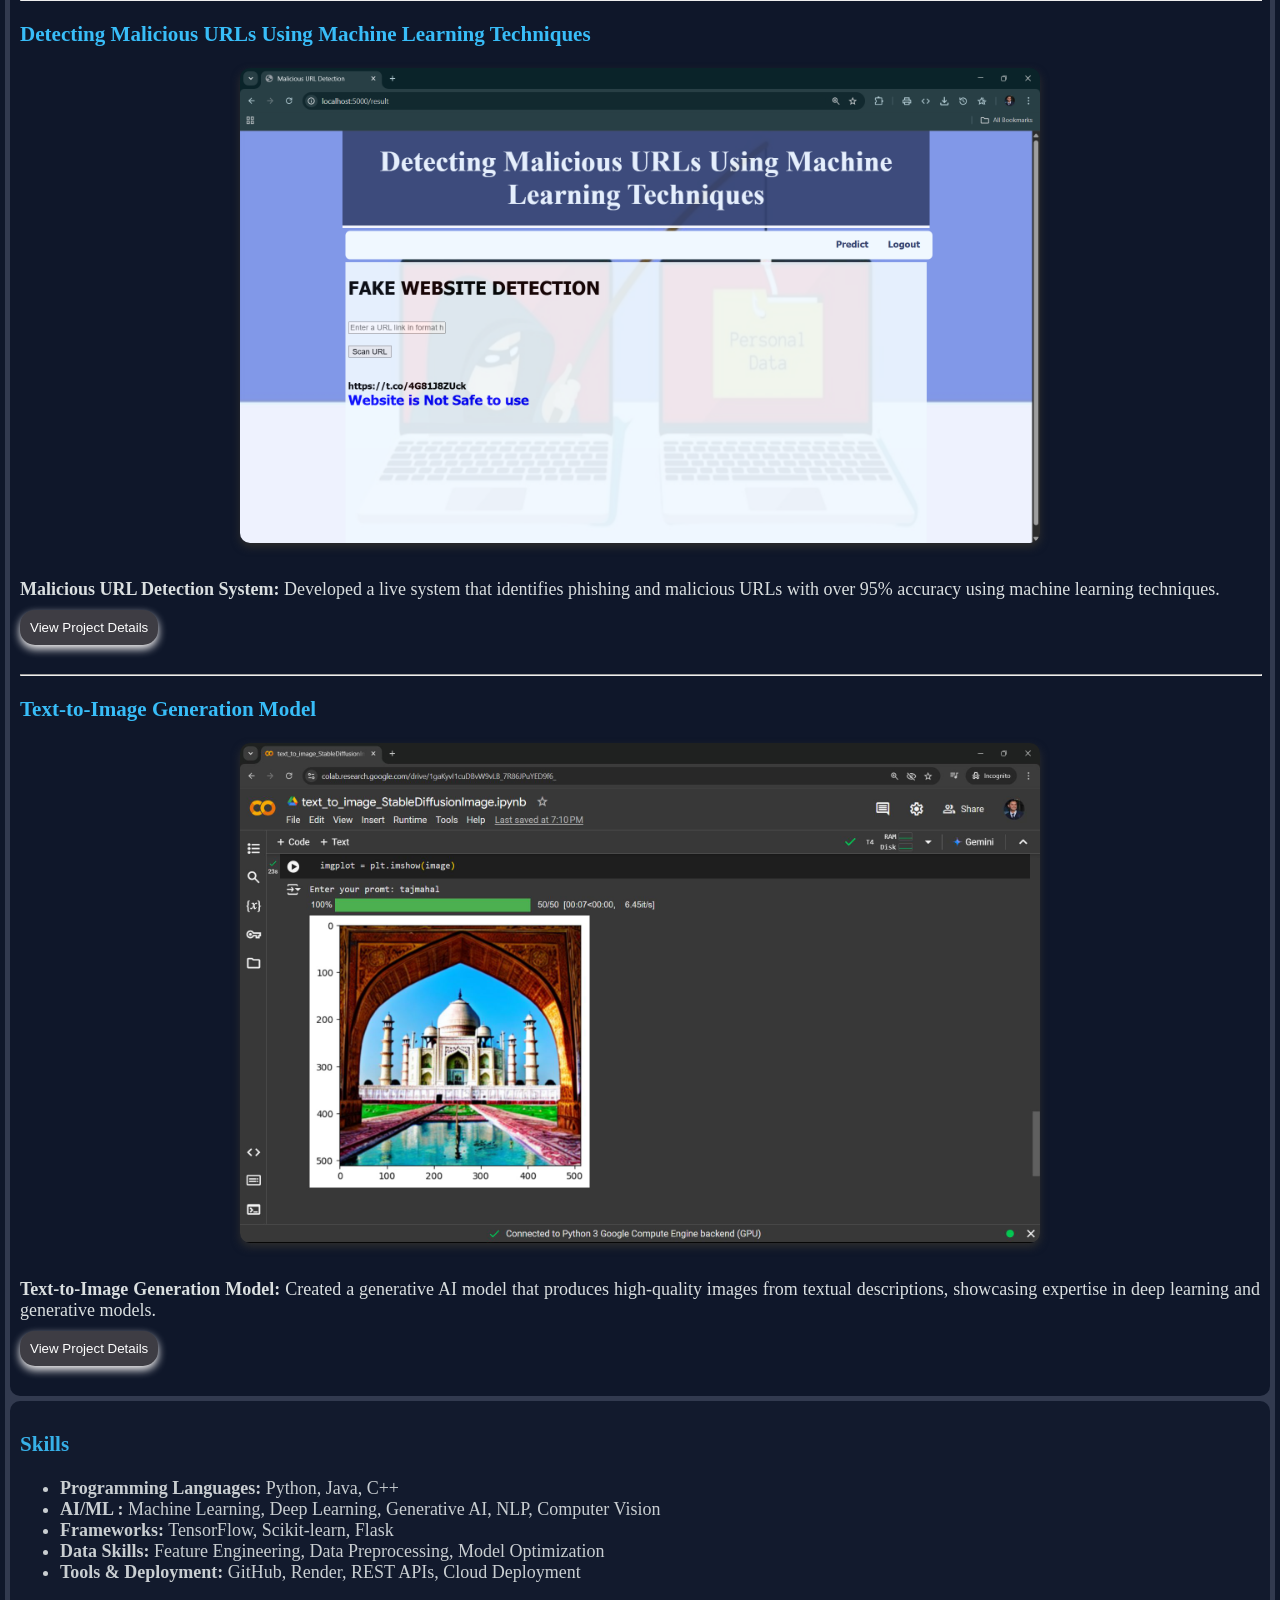
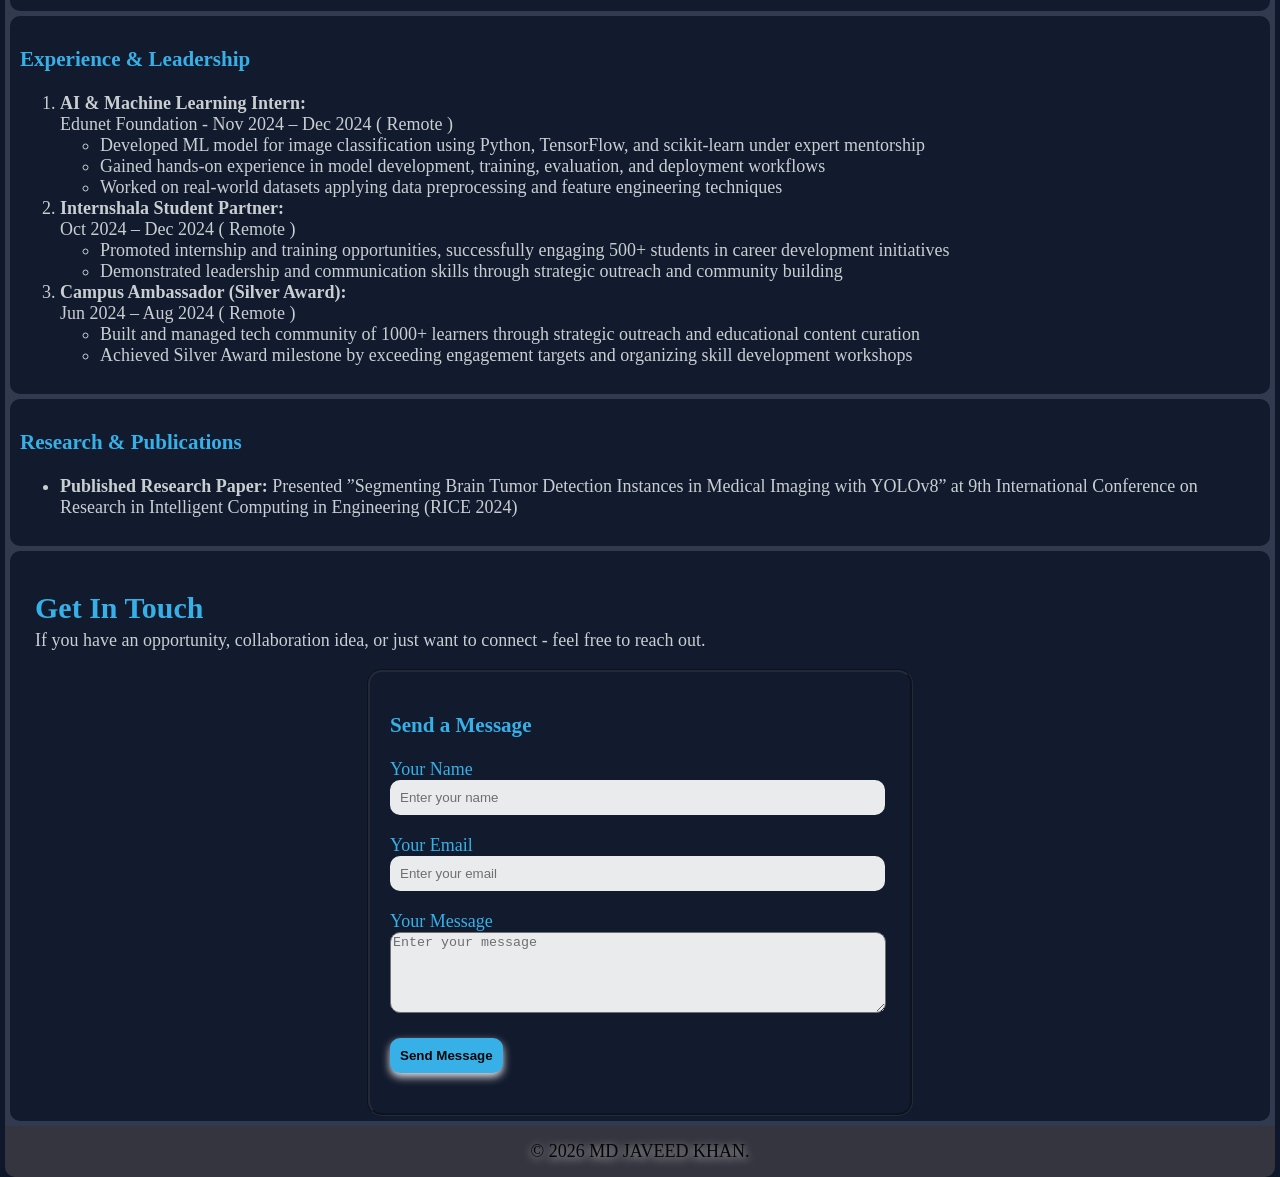
==== commit 8c29ce27: "update contact" ====
--- a/index.html
+++ b/index.html
@@ -20,7 +20,7 @@
                 <ul class="ul">
                     <li class="li"><a href="index.html">Home </a></li>
                     <li class="li"><a href="projects.html">Projects</a></li>
-                    <li class="li"><a href="contact.html">Contact</a></li>
+                    <li class="li"><a onclick="window.location.href='index.html#get-in-touch'">Contact</a></li>
                     <li class="li"><a href="myblogs.html">Blogs</a></li>
                 </ul>
             </div>
@@ -215,7 +215,7 @@
                 </ul>
 
             </div>
-            <div class="get-in-touch">
+            <div id="get-in-touch">
                 <div class="touch">
                     <h3>Get In Touch</h3>
                     <p>If you have an opportunity, collaboration idea, or just
--- a/static/css/style.css
+++ b/static/css/style.css
@@ -7,7 +7,7 @@
     color: #dadfe0;
     font-family: 'Times New Roman', Times, serif;
     margin: 5px 0 0 0;
-    max-width: 1150px;
+
     margin-left: auto;
     margin-right: auto;
     padding-left: 5px;
@@ -250,7 +250,7 @@
 }
 /* Contact Form */
 
-.get-in-touch {
+#get-in-touch {
     padding: 5px;
     margin-top: 5px;
     background-color: #0f172a;
@@ -258,21 +258,21 @@
     opacity: 0.9;
 }
 
-.get-in-touch .touch {
+#get-in-touch .touch {
     padding: 5px 0 0 20px;
 }
 
-.get-in-touch .touch h3 {
+#get-in-touch .touch h3 {
     margin-bottom: 0;
     font-size: 30px;
     color: #38bdf8;
 }
 
-.get-in-touch .touch p {
-    margin-top: 5px;
-}
-
-.get-in-touch form {
+#get-in-touch .touch p {
+    margin-top: 5px;
+}
+
+#get-in-touch form {
     border-radius: 15px;
     margin: auto;
     padding: 20px;
@@ -281,16 +281,16 @@
     border-color: rgba(70, 69, 73, 0.382);
 }
 
-.get-in-touch form h3 {
-    color: #38bdf8;
-}
-
-.get-in-touch form label {
+#get-in-touch form h3 {
+    color: #38bdf8;
+}
+
+#get-in-touch form label {
     color: #38bdf8;
     margin-bottom: 10px;
 }
 
-.get-in-touch input {
+#get-in-touch input {
     border: none;
     width: 95%;
     border-radius: 10px;
@@ -298,14 +298,14 @@
     margin-bottom: 20px;
 }
 
-.get-in-touch textarea {
+#get-in-touch textarea {
     width: 98%;
     border-radius: 10px;
     margin-bottom: 20px;
 
 }
 
-.get-in-touch button {
+#get-in-touch button {
     background-color: #38bdf8;
     font-weight: bold;
     box-shadow: rgb(247, 245, 245)0 4px 8px;
@@ -419,6 +419,7 @@
 /* Blog */
 
 .blog-content {
+    align-items: center;
     background-color: #323a4f;
     padding: 5px;
     border-radius: 10px 10px 0px 0px;
@@ -435,16 +436,14 @@
     border-radius: 10px;
     text-align: justify;
     margin-bottom: 5px;
-
+    
     hr {
         width: 100%;
     }
 }
 
-
 .blog-content img {
-    width: 100%;
-    height: auto;
+    
     border-radius: 10px;
     box-shadow: rgb(52, 52, 52)0 4px 8px;
 }
